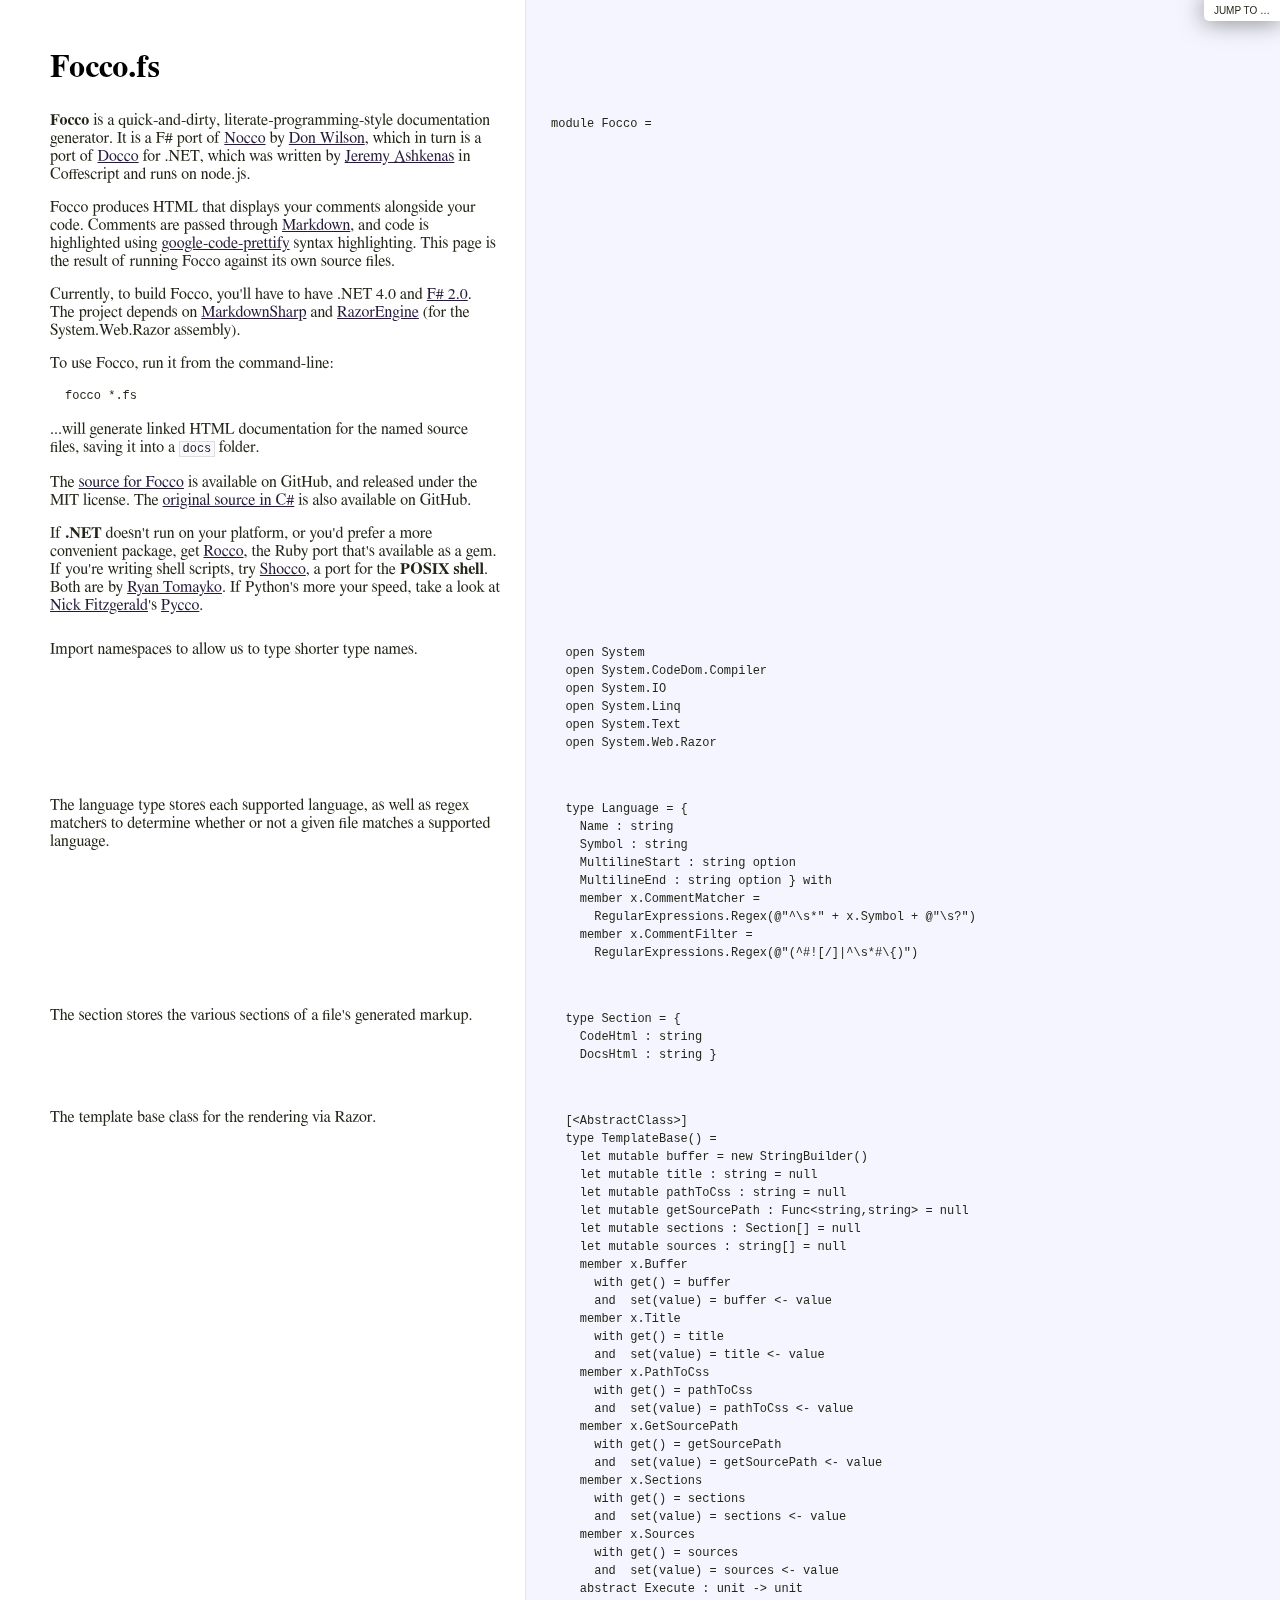
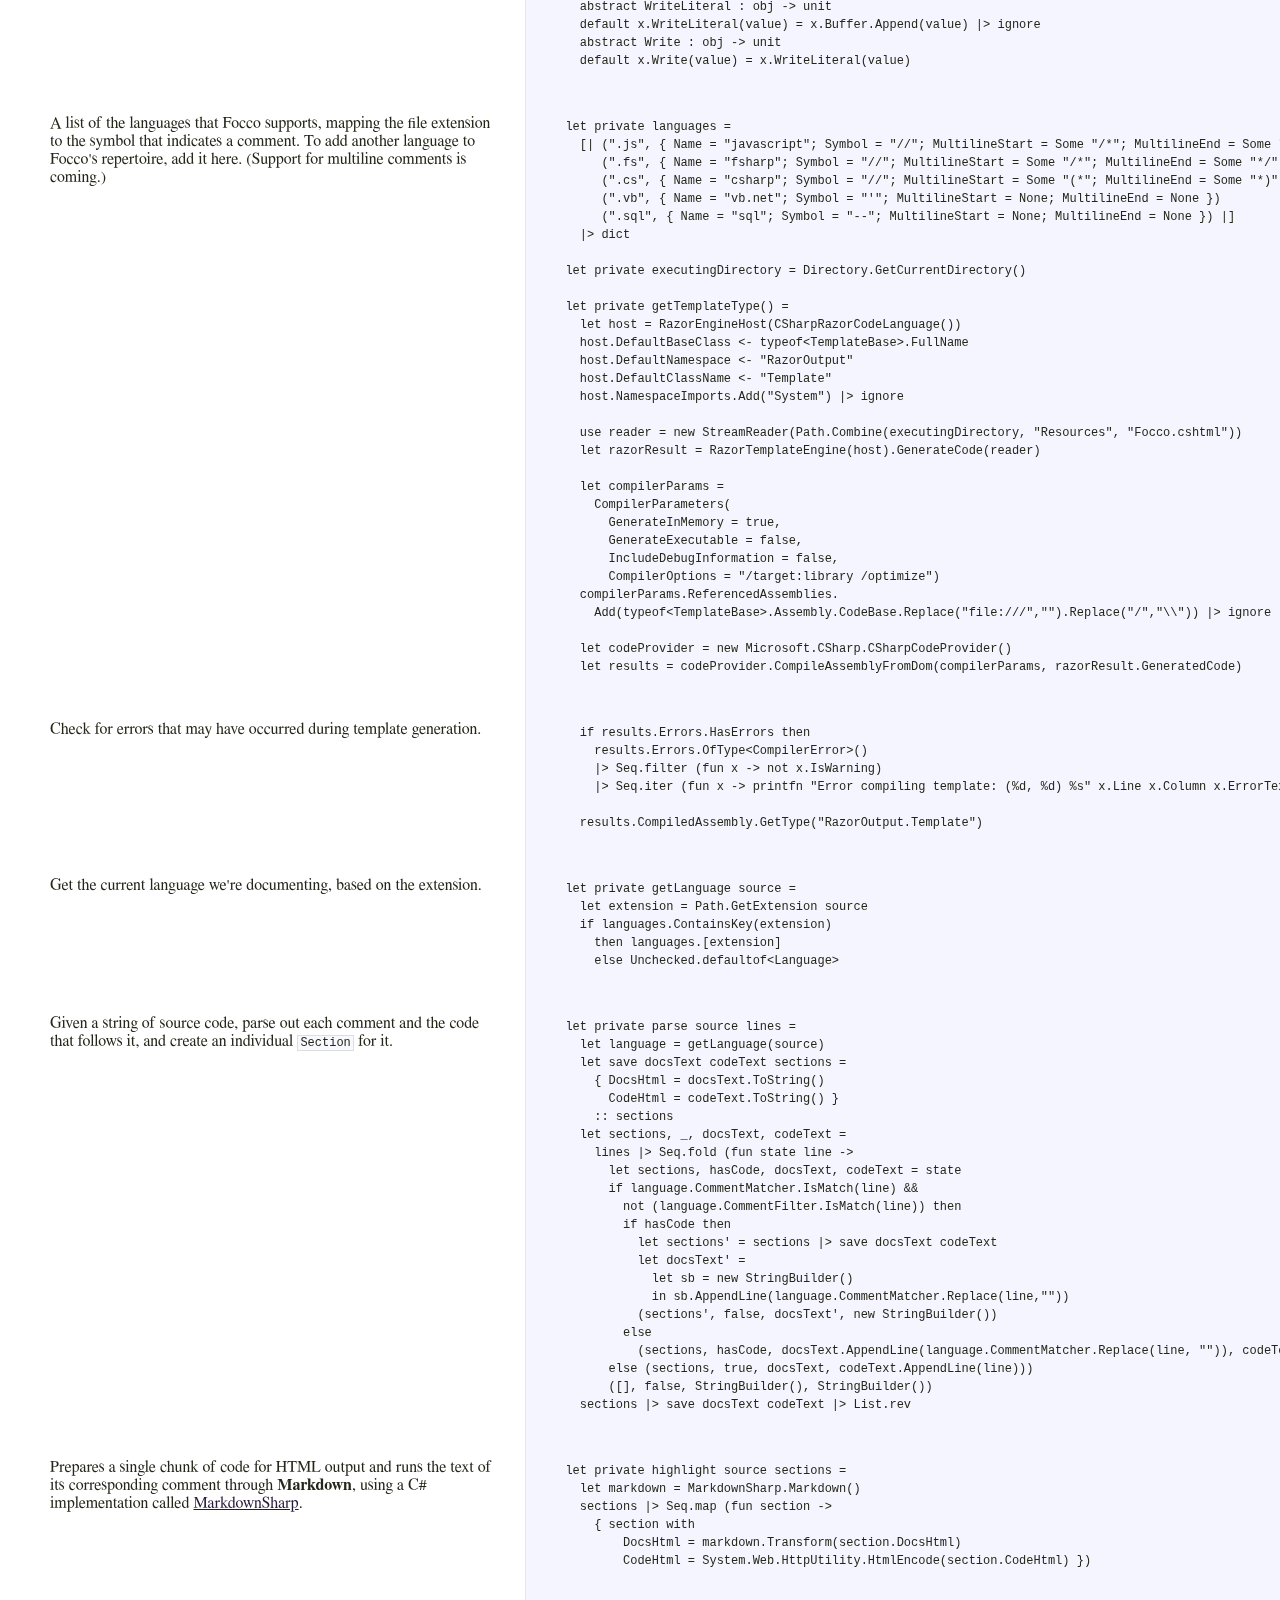
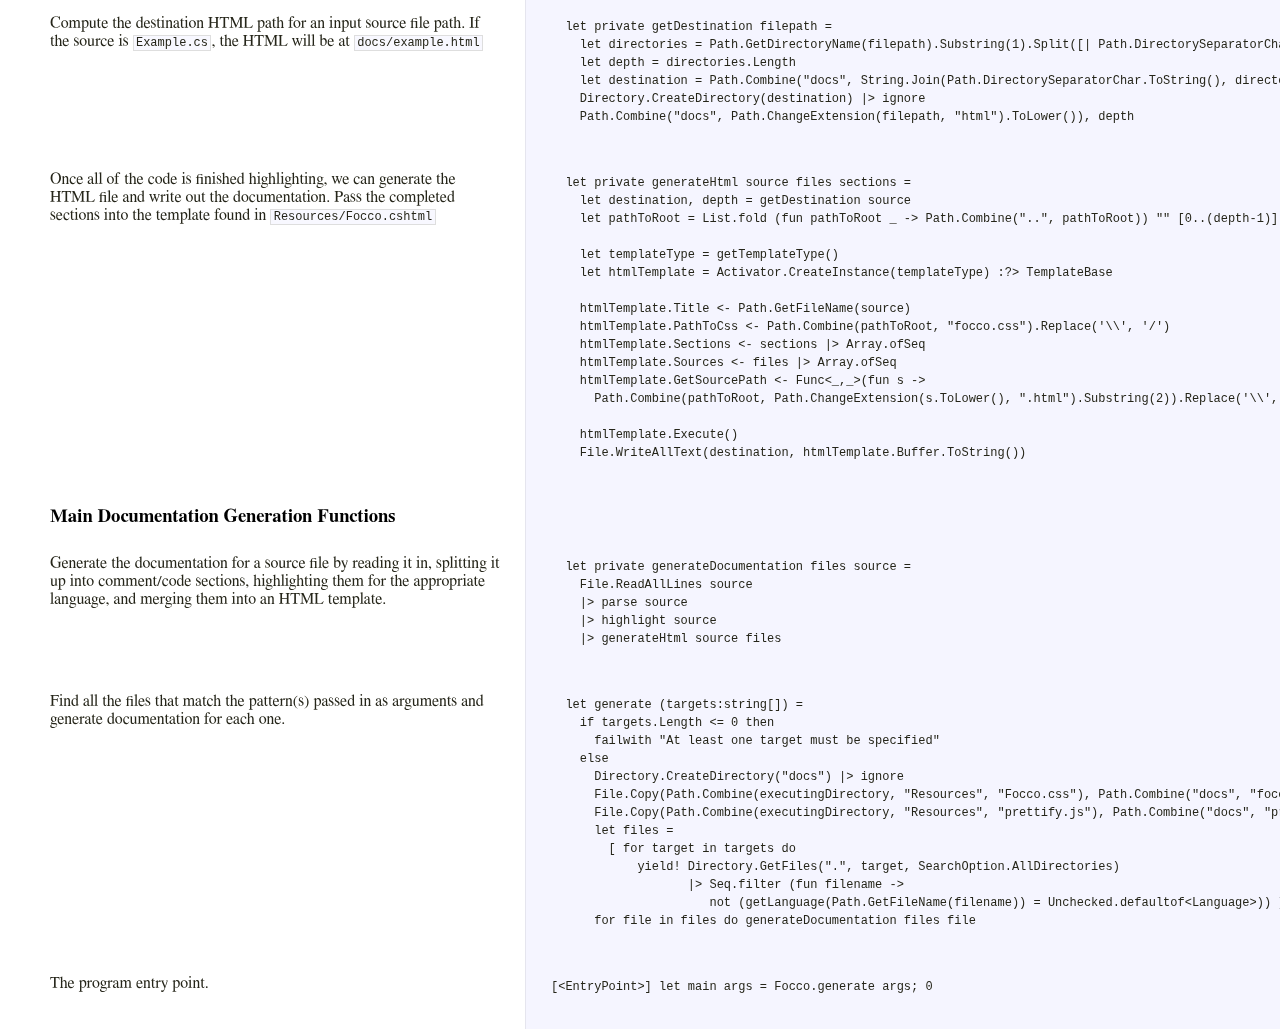
==== index.html @ d647922b "Update docs for focco" ====
<!DOCTYPE html />

<html>
<head>
	<title>Focco.fs</title>
	<meta http-equiv="content-type" content="text/html; charset=UTF-8" />
	<link href="focco.css" rel="stylesheet" media="all" type="text/css" />
	<script src="prettify.js" type="text/javascript"></script>
</head>
<body onload="prettyPrint()">
	<div id="container">
		<div id="background"></div>
			<div id="jump_to">
				Jump To &hellip;
				<div id="jump_wrapper">
					<div id="jump_page">
							<a class="source" href="assemblyinfo.html">
								AssemblyInfo.fs
							</a>
							<a class="source" href="index.html">
								Focco.fs
							</a>
					</div>
				</div>
			</div>
		<table cellpadding="0" cellspacing="0">
			<thead>
				<tr>
					<th class="docs">
						<h1>Focco.fs</h1>
					</th>
					<th class="code"></th>
				</tr>
			</thead>
			<tbody>
					<tr id="section_1">
						<td class="docs">
							<div class="pilwrap">
								<a class="pilcrow" href="#section_1">&#182;</a>
							</div>
							<p><strong>Focco</strong> is a quick-and-dirty, literate-programming-style documentation
generator. It is a F# port of <a href="http://dontangg.github.com/nocco/">Nocco</a>
by <a href="https://github.com/dontangg/">Don Wilson</a>,
which in turn is a port of <a href="http://jashkenas.github.com/docco/">Docco</a> for .NET,
which was written by <a href="https://github.com/jashkenas">Jeremy Ashkenas</a> in
Coffescript and runs on node.js.</p>

<p>Focco produces HTML that displays your comments alongside your code.
Comments are passed through
<a href="http://daringfireball.net/projects/markdown/syntax">Markdown</a>, and code is
highlighted using <a href="http://code.google.com/p/google-code-prettify/">google-code-prettify</a>
syntax highlighting. This page is the result of running Focco against its
own source files.</p>

<p>Currently, to build Focco, you'll have to have .NET 4.0 and <a href="http://github.com/fsharp/fsharp">F# 2.0</a>.
The project depends on
<a href="http://code.google.com/p/markdownsharp/">MarkdownSharp</a> and
<a href="http://razorengine.codeplex.com/">RazorEngine</a> (for the System.Web.Razor assembly).</p>

<p>To use Focco, run it from the command-line:</p>

<pre><code>focco *.fs
</code></pre>

<p>...will generate linked HTML documentation for the named source files, saving
it into a <code>docs</code> folder.</p>

<p>The <a href="http://github.com/panesofglass/focco">source for Focco</a> is available on GitHub, and released under the MIT license.
The <a href="http://github.com/dontangg/nocco">original source in C#</a> is also available on GitHub.</p>

<p>If <strong>.NET</strong> doesn't run on your platform, or you'd prefer a more convenient
package, get <a href="http://rtomayko.github.com/rocco/">Rocco</a>, the Ruby port that's
available as a gem. If you're writing shell scripts, try
<a href="http://rtomayko.github.com/shocco/">Shocco</a>, a port for the <strong>POSIX shell</strong>.
Both are by <a href="http://github.com/rtomayko">Ryan Tomayko</a>. If Python's more
your speed, take a look at <a href="http://github.com/fitzgen">Nick Fitzgerald</a>'s
<a href="http://fitzgen.github.com/pycco/">Pycco</a>.</p>

						</td>
						<td class="code">
							<pre><code class='prettyprint'>module Focco =

</code></pre>
						</td>
					</tr>
					<tr id="section_2">
						<td class="docs">
							<div class="pilwrap">
								<a class="pilcrow" href="#section_2">&#182;</a>
							</div>
							<p>Import namespaces to allow us to type shorter type names.</p>

						</td>
						<td class="code">
							<pre><code class='prettyprint'>  open System
  open System.CodeDom.Compiler
  open System.IO
  open System.Linq
  open System.Text
  open System.Web.Razor
  
</code></pre>
						</td>
					</tr>
					<tr id="section_3">
						<td class="docs">
							<div class="pilwrap">
								<a class="pilcrow" href="#section_3">&#182;</a>
							</div>
							<p>The language type stores each supported language,
as well as regex matchers to determine whether or not
a given file matches a supported language.</p>

						</td>
						<td class="code">
							<pre><code class='prettyprint'>  type Language = {
    Name : string
    Symbol : string
    MultilineStart : string option
    MultilineEnd : string option } with
    member x.CommentMatcher =
      RegularExpressions.Regex(@&quot;^\s*&quot; + x.Symbol + @&quot;\s?&quot;)
    member x.CommentFilter =
      RegularExpressions.Regex(@&quot;(^#![/]|^\s*#\{)&quot;)
  
</code></pre>
						</td>
					</tr>
					<tr id="section_4">
						<td class="docs">
							<div class="pilwrap">
								<a class="pilcrow" href="#section_4">&#182;</a>
							</div>
							<p>The section stores the various sections of a file's generated markup.</p>

						</td>
						<td class="code">
							<pre><code class='prettyprint'>  type Section = {
    CodeHtml : string
    DocsHtml : string }
  
</code></pre>
						</td>
					</tr>
					<tr id="section_5">
						<td class="docs">
							<div class="pilwrap">
								<a class="pilcrow" href="#section_5">&#182;</a>
							</div>
							<p>The template base class for the rendering via Razor.</p>

						</td>
						<td class="code">
							<pre><code class='prettyprint'>  [&lt;AbstractClass&gt;]
  type TemplateBase() =
    let mutable buffer = new StringBuilder()
    let mutable title : string = null
    let mutable pathToCss : string = null
    let mutable getSourcePath : Func&lt;string,string&gt; = null
    let mutable sections : Section[] = null
    let mutable sources : string[] = null
    member x.Buffer
      with get() = buffer
      and  set(value) = buffer &lt;- value
    member x.Title
      with get() = title
      and  set(value) = title &lt;- value
    member x.PathToCss
      with get() = pathToCss
      and  set(value) = pathToCss &lt;- value
    member x.GetSourcePath
      with get() = getSourcePath
      and  set(value) = getSourcePath &lt;- value
    member x.Sections
      with get() = sections
      and  set(value) = sections &lt;- value
    member x.Sources
      with get() = sources
      and  set(value) = sources &lt;- value
    abstract Execute : unit -&gt; unit
    abstract WriteLiteral : obj -&gt; unit
    default x.WriteLiteral(value) = x.Buffer.Append(value) |&gt; ignore
    abstract Write : obj -&gt; unit
    default x.Write(value) = x.WriteLiteral(value)
  
</code></pre>
						</td>
					</tr>
					<tr id="section_6">
						<td class="docs">
							<div class="pilwrap">
								<a class="pilcrow" href="#section_6">&#182;</a>
							</div>
							<p>A list of the languages that Focco supports, mapping the file extension to
the symbol that indicates a comment. To add another language to Focco's
repertoire, add it here. (Support for multiline comments is coming.)</p>

						</td>
						<td class="code">
							<pre><code class='prettyprint'>  let private languages =
    [| (&quot;.js&quot;, { Name = &quot;javascript&quot;; Symbol = &quot;//&quot;; MultilineStart = Some &quot;/*&quot;; MultilineEnd = Some &quot;*/&quot; })
       (&quot;.fs&quot;, { Name = &quot;fsharp&quot;; Symbol = &quot;//&quot;; MultilineStart = Some &quot;/*&quot;; MultilineEnd = Some &quot;*/&quot; })
       (&quot;.cs&quot;, { Name = &quot;csharp&quot;; Symbol = &quot;//&quot;; MultilineStart = Some &quot;(*&quot;; MultilineEnd = Some &quot;*)&quot; })
       (&quot;.vb&quot;, { Name = &quot;vb.net&quot;; Symbol = &quot;&#39;&quot;; MultilineStart = None; MultilineEnd = None })
       (&quot;.sql&quot;, { Name = &quot;sql&quot;; Symbol = &quot;--&quot;; MultilineStart = None; MultilineEnd = None }) |]
    |&gt; dict
  
  let private executingDirectory = Directory.GetCurrentDirectory()
  
  let private getTemplateType() =
    let host = RazorEngineHost(CSharpRazorCodeLanguage())
    host.DefaultBaseClass &lt;- typeof&lt;TemplateBase&gt;.FullName
    host.DefaultNamespace &lt;- &quot;RazorOutput&quot;
    host.DefaultClassName &lt;- &quot;Template&quot;
    host.NamespaceImports.Add(&quot;System&quot;) |&gt; ignore
  
    use reader = new StreamReader(Path.Combine(executingDirectory, &quot;Resources&quot;, &quot;Focco.cshtml&quot;))
    let razorResult = RazorTemplateEngine(host).GenerateCode(reader)
  
    let compilerParams =
      CompilerParameters(
        GenerateInMemory = true,
        GenerateExecutable = false,
        IncludeDebugInformation = false,
        CompilerOptions = &quot;/target:library /optimize&quot;)
    compilerParams.ReferencedAssemblies.
      Add(typeof&lt;TemplateBase&gt;.Assembly.CodeBase.Replace(&quot;file:///&quot;,&quot;&quot;).Replace(&quot;/&quot;,&quot;\\&quot;)) |&gt; ignore
  
    let codeProvider = new Microsoft.CSharp.CSharpCodeProvider()
    let results = codeProvider.CompileAssemblyFromDom(compilerParams, razorResult.GeneratedCode)
  
</code></pre>
						</td>
					</tr>
					<tr id="section_7">
						<td class="docs">
							<div class="pilwrap">
								<a class="pilcrow" href="#section_7">&#182;</a>
							</div>
							<p>Check for errors that may have occurred during template generation.</p>

						</td>
						<td class="code">
							<pre><code class='prettyprint'>    if results.Errors.HasErrors then
      results.Errors.OfType&lt;CompilerError&gt;()
      |&gt; Seq.filter (fun x -&gt; not x.IsWarning)
      |&gt; Seq.iter (fun x -&gt; printfn &quot;Error compiling template: (%d, %d) %s&quot; x.Line x.Column x.ErrorText)
  
    results.CompiledAssembly.GetType(&quot;RazorOutput.Template&quot;)
  
</code></pre>
						</td>
					</tr>
					<tr id="section_8">
						<td class="docs">
							<div class="pilwrap">
								<a class="pilcrow" href="#section_8">&#182;</a>
							</div>
							<p>Get the current language we're documenting, based on the extension.</p>

						</td>
						<td class="code">
							<pre><code class='prettyprint'>  let private getLanguage source =
    let extension = Path.GetExtension source
    if languages.ContainsKey(extension)
      then languages.[extension]
      else Unchecked.defaultof&lt;Language&gt;
  
</code></pre>
						</td>
					</tr>
					<tr id="section_9">
						<td class="docs">
							<div class="pilwrap">
								<a class="pilcrow" href="#section_9">&#182;</a>
							</div>
							<p>Given a string of source code, parse out each comment and the code that
follows it, and create an individual <code>Section</code> for it.</p>

						</td>
						<td class="code">
							<pre><code class='prettyprint'>  let private parse source lines =
    let language = getLanguage(source)
    let save docsText codeText sections =
      { DocsHtml = docsText.ToString()
        CodeHtml = codeText.ToString() }
      :: sections
    let sections, _, docsText, codeText =
      lines |&gt; Seq.fold (fun state line -&gt;
        let sections, hasCode, docsText, codeText = state
        if language.CommentMatcher.IsMatch(line) &amp;&amp;
          not (language.CommentFilter.IsMatch(line)) then
          if hasCode then
            let sections&#39; = sections |&gt; save docsText codeText
            let docsText&#39; =
              let sb = new StringBuilder()
              in sb.AppendLine(language.CommentMatcher.Replace(line,&quot;&quot;))
            (sections&#39;, false, docsText&#39;, new StringBuilder())
          else
            (sections, hasCode, docsText.AppendLine(language.CommentMatcher.Replace(line, &quot;&quot;)), codeText)
        else (sections, true, docsText, codeText.AppendLine(line)))
        ([], false, StringBuilder(), StringBuilder())
    sections |&gt; save docsText codeText |&gt; List.rev
  
</code></pre>
						</td>
					</tr>
					<tr id="section_10">
						<td class="docs">
							<div class="pilwrap">
								<a class="pilcrow" href="#section_10">&#182;</a>
							</div>
							<p>Prepares a single chunk of code for HTML output and runs the text of its
corresponding comment through <strong>Markdown</strong>, using a C# implementation
called <a href="http://code.google.com/p/markdownsharp/">MarkdownSharp</a>.</p>

						</td>
						<td class="code">
							<pre><code class='prettyprint'>  let private highlight source sections =
    let markdown = MarkdownSharp.Markdown()
    sections |&gt; Seq.map (fun section -&gt;
      { section with
          DocsHtml = markdown.Transform(section.DocsHtml)
          CodeHtml = System.Web.HttpUtility.HtmlEncode(section.CodeHtml) })
  
</code></pre>
						</td>
					</tr>
					<tr id="section_11">
						<td class="docs">
							<div class="pilwrap">
								<a class="pilcrow" href="#section_11">&#182;</a>
							</div>
							<p>Compute the destination HTML path for an input source file path. If the source
is <code>Example.cs</code>, the HTML will be at <code>docs/example.html</code></p>

						</td>
						<td class="code">
							<pre><code class='prettyprint'>  let private getDestination filepath =
    let directories = Path.GetDirectoryName(filepath).Substring(1).Split([| Path.DirectorySeparatorChar |], StringSplitOptions.RemoveEmptyEntries)
    let depth = directories.Length
    let destination = Path.Combine(&quot;docs&quot;, String.Join(Path.DirectorySeparatorChar.ToString(), directories)).ToLower()
    Directory.CreateDirectory(destination) |&gt; ignore
    Path.Combine(&quot;docs&quot;, Path.ChangeExtension(filepath, &quot;html&quot;).ToLower()), depth
  
</code></pre>
						</td>
					</tr>
					<tr id="section_12">
						<td class="docs">
							<div class="pilwrap">
								<a class="pilcrow" href="#section_12">&#182;</a>
							</div>
							<p>Once all of the code is finished highlighting, we can generate the HTML file
and write out the documentation. Pass the completed sections into the template
found in <code>Resources/Focco.cshtml</code></p>

						</td>
						<td class="code">
							<pre><code class='prettyprint'>  let private generateHtml source files sections =
    let destination, depth = getDestination source
    let pathToRoot = List.fold (fun pathToRoot _ -&gt; Path.Combine(&quot;..&quot;, pathToRoot)) &quot;&quot; [0..(depth-1)]
  
    let templateType = getTemplateType()
    let htmlTemplate = Activator.CreateInstance(templateType) :?&gt; TemplateBase

    htmlTemplate.Title &lt;- Path.GetFileName(source)
    htmlTemplate.PathToCss &lt;- Path.Combine(pathToRoot, &quot;focco.css&quot;).Replace(&#39;\\&#39;, &#39;/&#39;)
    htmlTemplate.Sections &lt;- sections |&gt; Array.ofSeq
    htmlTemplate.Sources &lt;- files |&gt; Array.ofSeq
    htmlTemplate.GetSourcePath &lt;- Func&lt;_,_&gt;(fun s -&gt;
      Path.Combine(pathToRoot, Path.ChangeExtension(s.ToLower(), &quot;.html&quot;).Substring(2)).Replace(&#39;\\&#39;, &#39;/&#39;))
  
    htmlTemplate.Execute()
    File.WriteAllText(destination, htmlTemplate.Buffer.ToString())
  
</code></pre>
						</td>
					</tr>
					<tr id="section_13">
						<td class="docs">
							<div class="pilwrap">
								<a class="pilcrow" href="#section_13">&#182;</a>
							</div>
							<h3>Main Documentation Generation Functions</h3>

						</td>
						<td class="code">
							<pre><code class='prettyprint'>  
</code></pre>
						</td>
					</tr>
					<tr id="section_14">
						<td class="docs">
							<div class="pilwrap">
								<a class="pilcrow" href="#section_14">&#182;</a>
							</div>
							<p>Generate the documentation for a source file by reading it in, splitting it
up into comment/code sections, highlighting them for the appropriate language,
and merging them into an HTML template.</p>

						</td>
						<td class="code">
							<pre><code class='prettyprint'>  let private generateDocumentation files source =
    File.ReadAllLines source
    |&gt; parse source
    |&gt; highlight source
    |&gt; generateHtml source files
  
</code></pre>
						</td>
					</tr>
					<tr id="section_15">
						<td class="docs">
							<div class="pilwrap">
								<a class="pilcrow" href="#section_15">&#182;</a>
							</div>
							<p>Find all the files that match the pattern(s) passed in as arguments and
generate documentation for each one.</p>

						</td>
						<td class="code">
							<pre><code class='prettyprint'>  let generate (targets:string[]) =
    if targets.Length &lt;= 0 then
      failwith &quot;At least one target must be specified&quot;
    else
      Directory.CreateDirectory(&quot;docs&quot;) |&gt; ignore
      File.Copy(Path.Combine(executingDirectory, &quot;Resources&quot;, &quot;Focco.css&quot;), Path.Combine(&quot;docs&quot;, &quot;focco.css&quot;), true)
      File.Copy(Path.Combine(executingDirectory, &quot;Resources&quot;, &quot;prettify.js&quot;), Path.Combine(&quot;docs&quot;, &quot;prettify.js&quot;), true)
      let files =
        [ for target in targets do
            yield! Directory.GetFiles(&quot;.&quot;, target, SearchOption.AllDirectories)
                   |&gt; Seq.filter (fun filename -&gt;
                      not (getLanguage(Path.GetFileName(filename)) = Unchecked.defaultof&lt;Language&gt;)) ]
      for file in files do generateDocumentation files file

</code></pre>
						</td>
					</tr>
					<tr id="section_16">
						<td class="docs">
							<div class="pilwrap">
								<a class="pilcrow" href="#section_16">&#182;</a>
							</div>
							<p>The program entry point.</p>

						</td>
						<td class="code">
							<pre><code class='prettyprint'>[&lt;EntryPoint&gt;] let main args = Focco.generate args; 0

</code></pre>
						</td>
					</tr>
			</tbody>
		</table>
	</div>
</body>
</html>
---- focco.css ----
﻿/*--------------------- Layout and Typography ----------------------------*/
body {
  font-family: 'Palatino Linotype', 'Book Antiqua', Palatino, FreeSerif, serif;
  font-size: 15px;
  line-height: 22px;
  color: #252519;
  margin: 0; padding: 0;
}
a {
  color: #261a3b;
}
  a:visited {
    color: #261a3b;
  }
p {
  margin: 0 0 15px 0;
}
h4, h5, h6 {
  color: #333;
  margin: 6px 0 6px 0;
  font-size: 13px;
}
  h2, h3 {
    margin-bottom: 0;
    color: #000;
  }
    h1 {
      margin-top: 40px;
      margin-bottom: 15px;
      color: #000;
    }
#container {
  position: relative;
}
#background {
  position: fixed;
  top: 0; left: 525px; right: 0; bottom: 0;
  background: #f5f5ff;
  border-left: 1px solid #e5e5ee;
  z-index: -1;
}
#jump_to, #jump_page {
  background: white;
  -webkit-box-shadow: 0 0 25px #777; -moz-box-shadow: 0 0 25px #777;
  -webkit-border-bottom-left-radius: 5px; -moz-border-radius-bottomleft: 5px;
  font: 10px Arial;
  text-transform: uppercase;
  cursor: pointer;
  text-align: right;
}
#jump_to, #jump_wrapper {
  position: fixed;
  right: 0; top: 0;
  padding: 5px 10px;
}
  #jump_wrapper {
    padding: 0;
    display: none;
  }
    #jump_to:hover #jump_wrapper {
      display: block;
    }
    #jump_page {
      padding: 5px 0 3px;
      margin: 0 0 25px 25px;
    }
      #jump_page .source {
        display: block;
        padding: 5px 10px;
        text-decoration: none;
        border-top: 1px solid #eee;
      }
        #jump_page .source:hover {
          background: #f5f5ff;
        }
        #jump_page .source:first-child {
        }
table td {
  border: 0;
  outline: 0;
}
  td.docs, th.docs {
    max-width: 450px;
    min-width: 450px;
    min-height: 5px;
    padding: 10px 25px 1px 50px;
    overflow-x: hidden;
    vertical-align: top;
    text-align: left;
  }
    .docs pre {
      margin: 15px 0 15px;
      padding-left: 15px;
    }
    .docs p tt, .docs p code {
      background: #f8f8ff;
      border: 1px solid #dedede;
      font-size: 12px;
      padding: 0 0.2em;
    }
    .pilwrap {
      position: relative;
    }
      .pilcrow {
        font: 12px Arial;
        text-decoration: none;
        color: #454545;
        position: absolute;
        top: 3px; left: -20px;
        padding: 1px 2px;
        opacity: 0;
        -webkit-transition: opacity 0.2s linear;
      }
        td.docs:hover .pilcrow {
          opacity: 1;
        }
  td.code, th.code {
    padding: 14px 15px 16px 25px;
    width: 100%;
    vertical-align: top;
    background: #f5f5ff;
    border-left: 1px solid #e5e5ee;
  }
    pre, tt, code {
      font-size: 12px; line-height: 18px;
      font-family: Menlo, Monaco, Consolas, "Lucida Console", monospace;
      margin: 0; padding: 0;
    }

/*---------------------- Prettify Syntax Highlighting -----------------------------*/
.str{color:#080}.kwd{color:#008}.com{color:#800}.typ{color:#606}.lit{color:#066}.pun{color:#660}.pln{color:#000}.tag{color:#008}.atn{color:#606}.atv{color:#080}.dec{color:#606}pre.prettyprint{padding:2px;border:1px solid #888}ol.linenums{margin-top:0;margin-bottom:0}li.L0,li.L1,li.L2,li.L3,li.L5,li.L6,li.L7,li.L8{list-style:none}li.L1,li.L3,li.L5,li.L7,li.L9{background:#eee}@media print{.str{color:#060}.kwd{color:#006;font-weight:bold}.com{color:#600;font-style:italic}.typ{color:#404;font-weight:bold}.lit{color:#044}.pun{color:#440}.pln{color:#000}.tag{color:#006;font-weight:bold}.atn{color:#404}.atv{color:#060}}
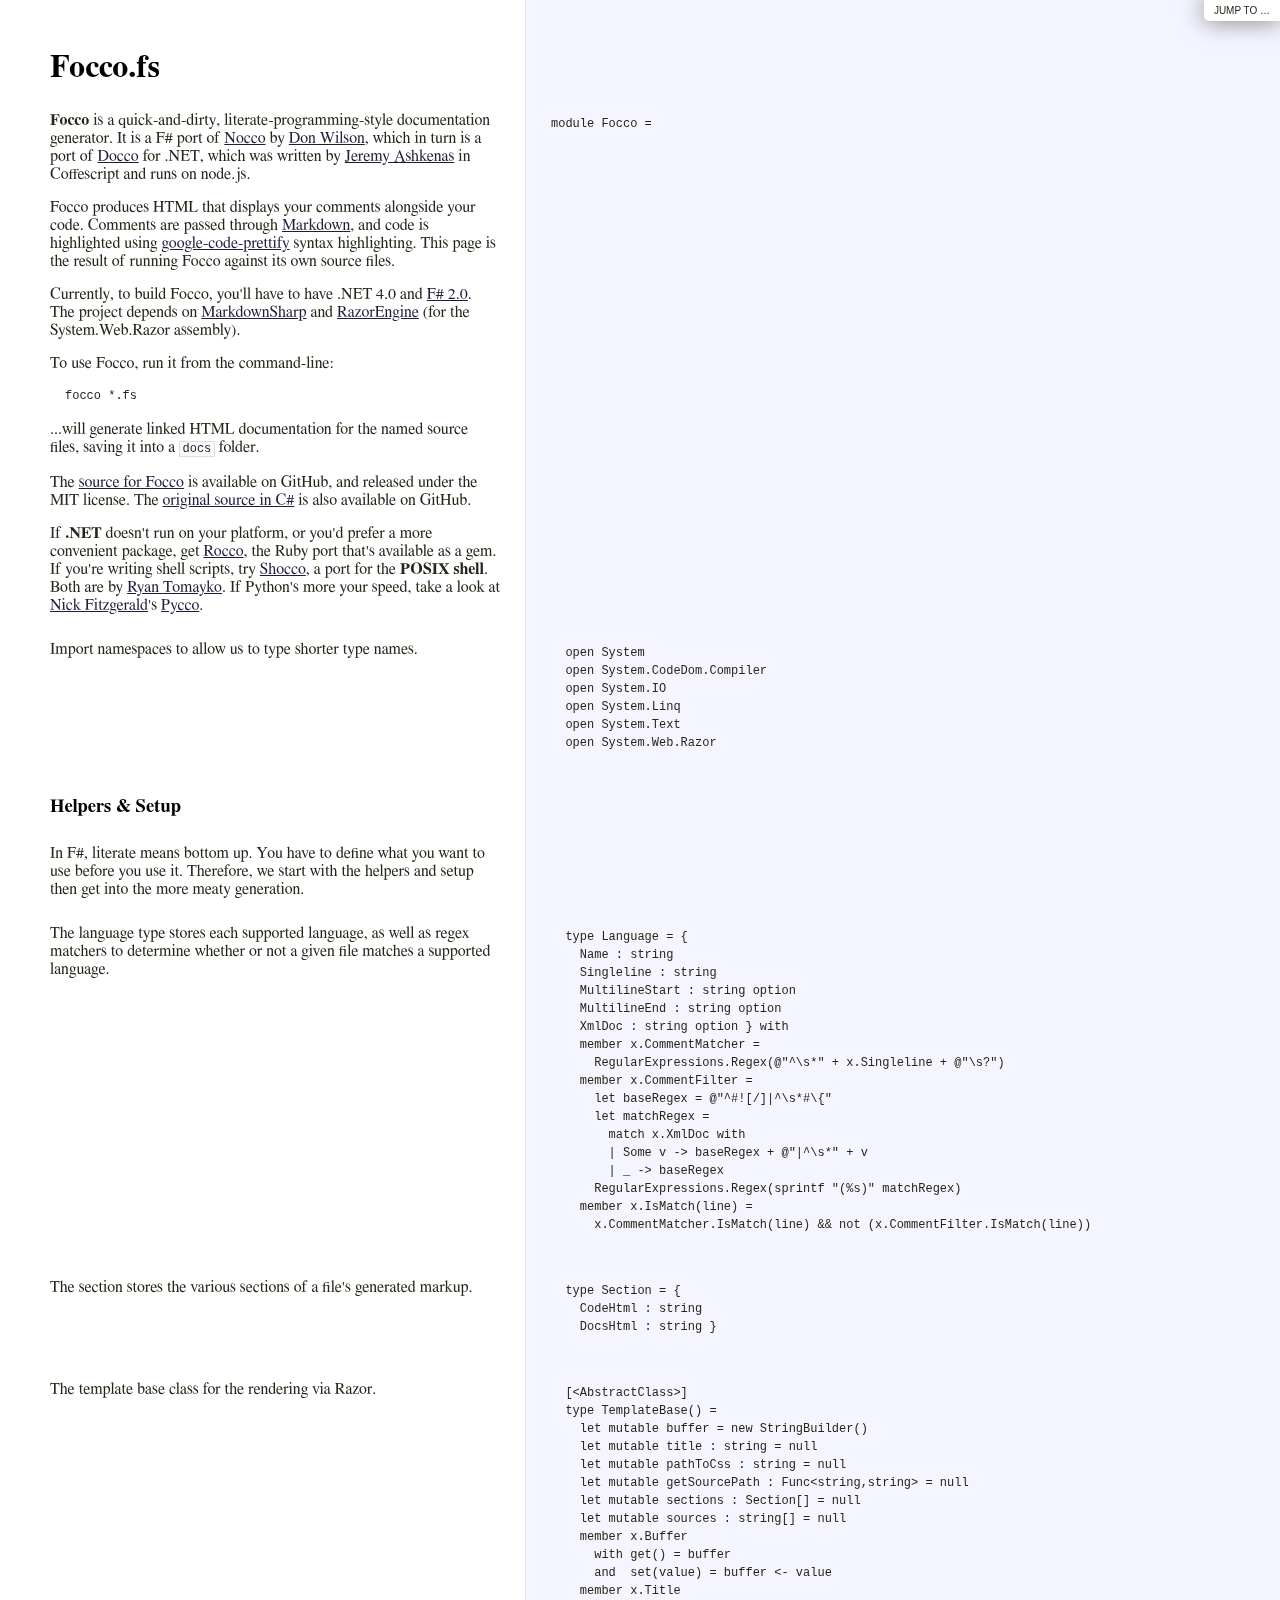
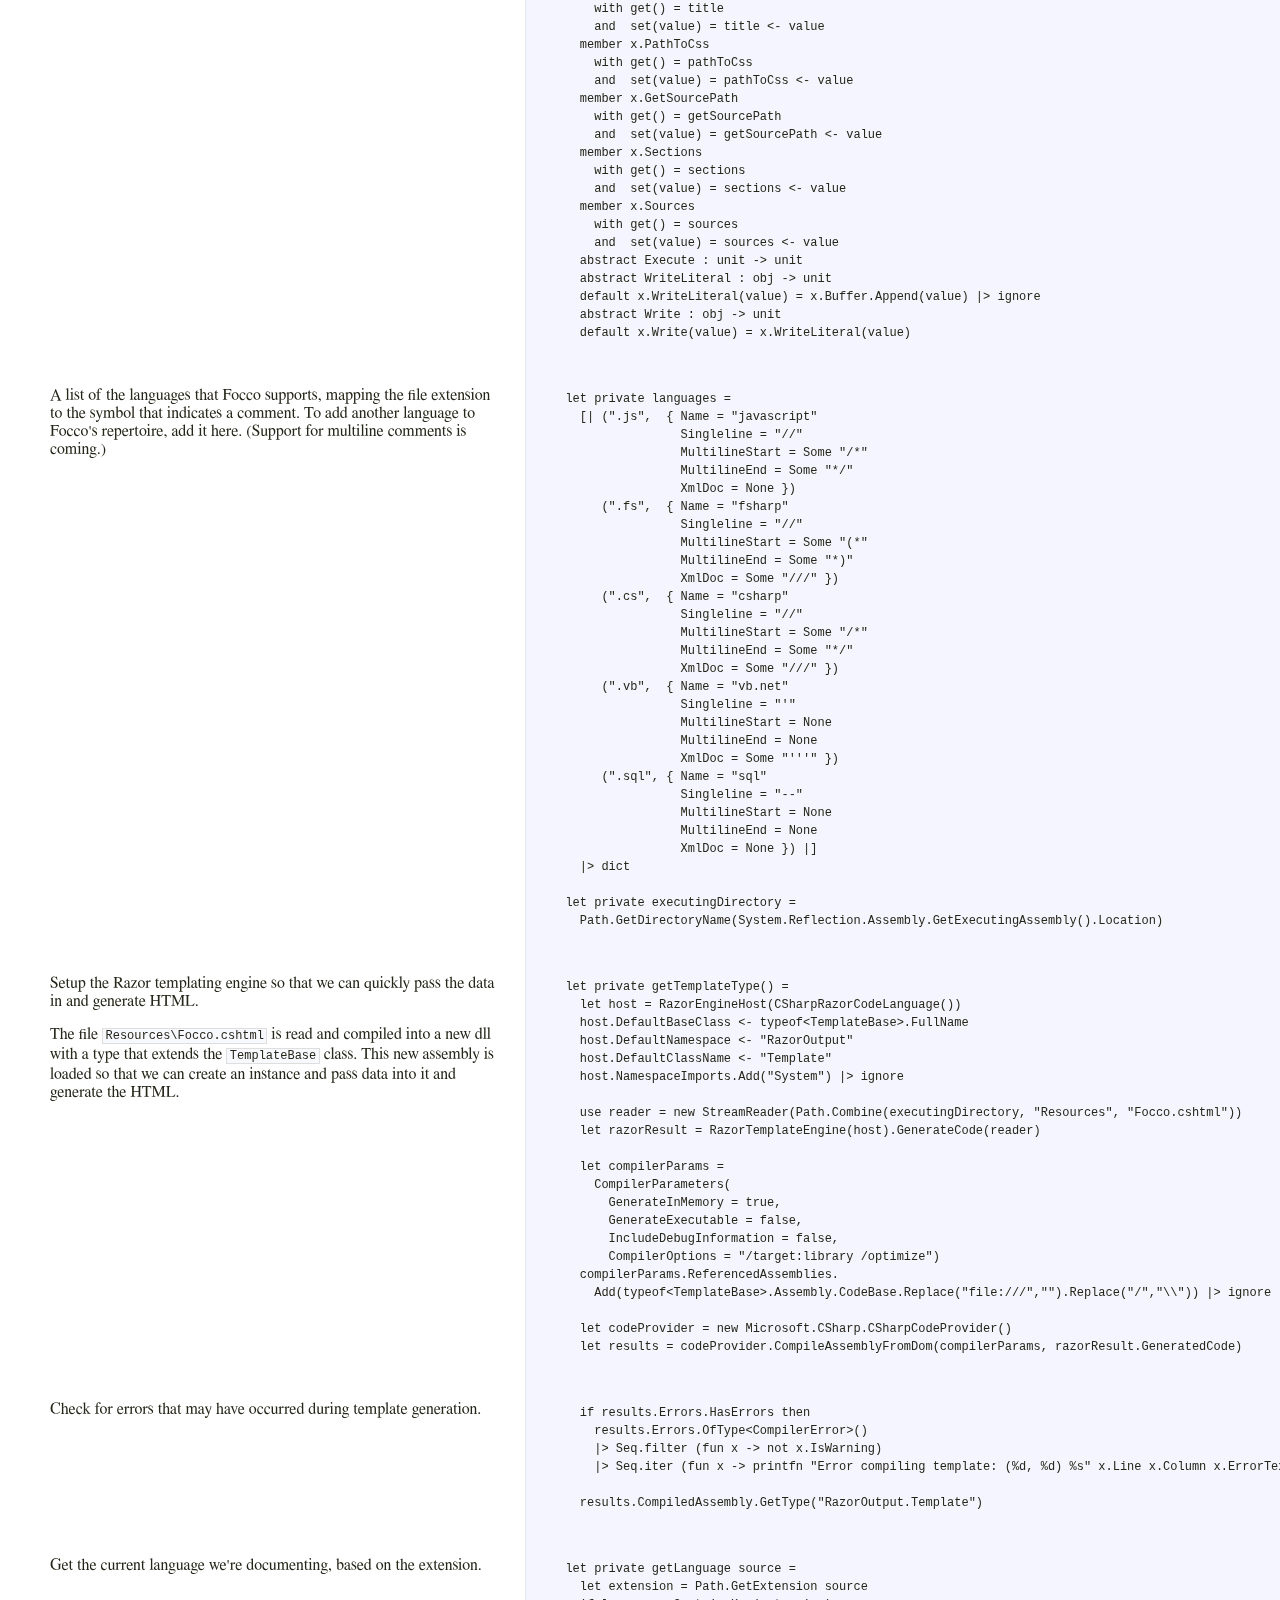
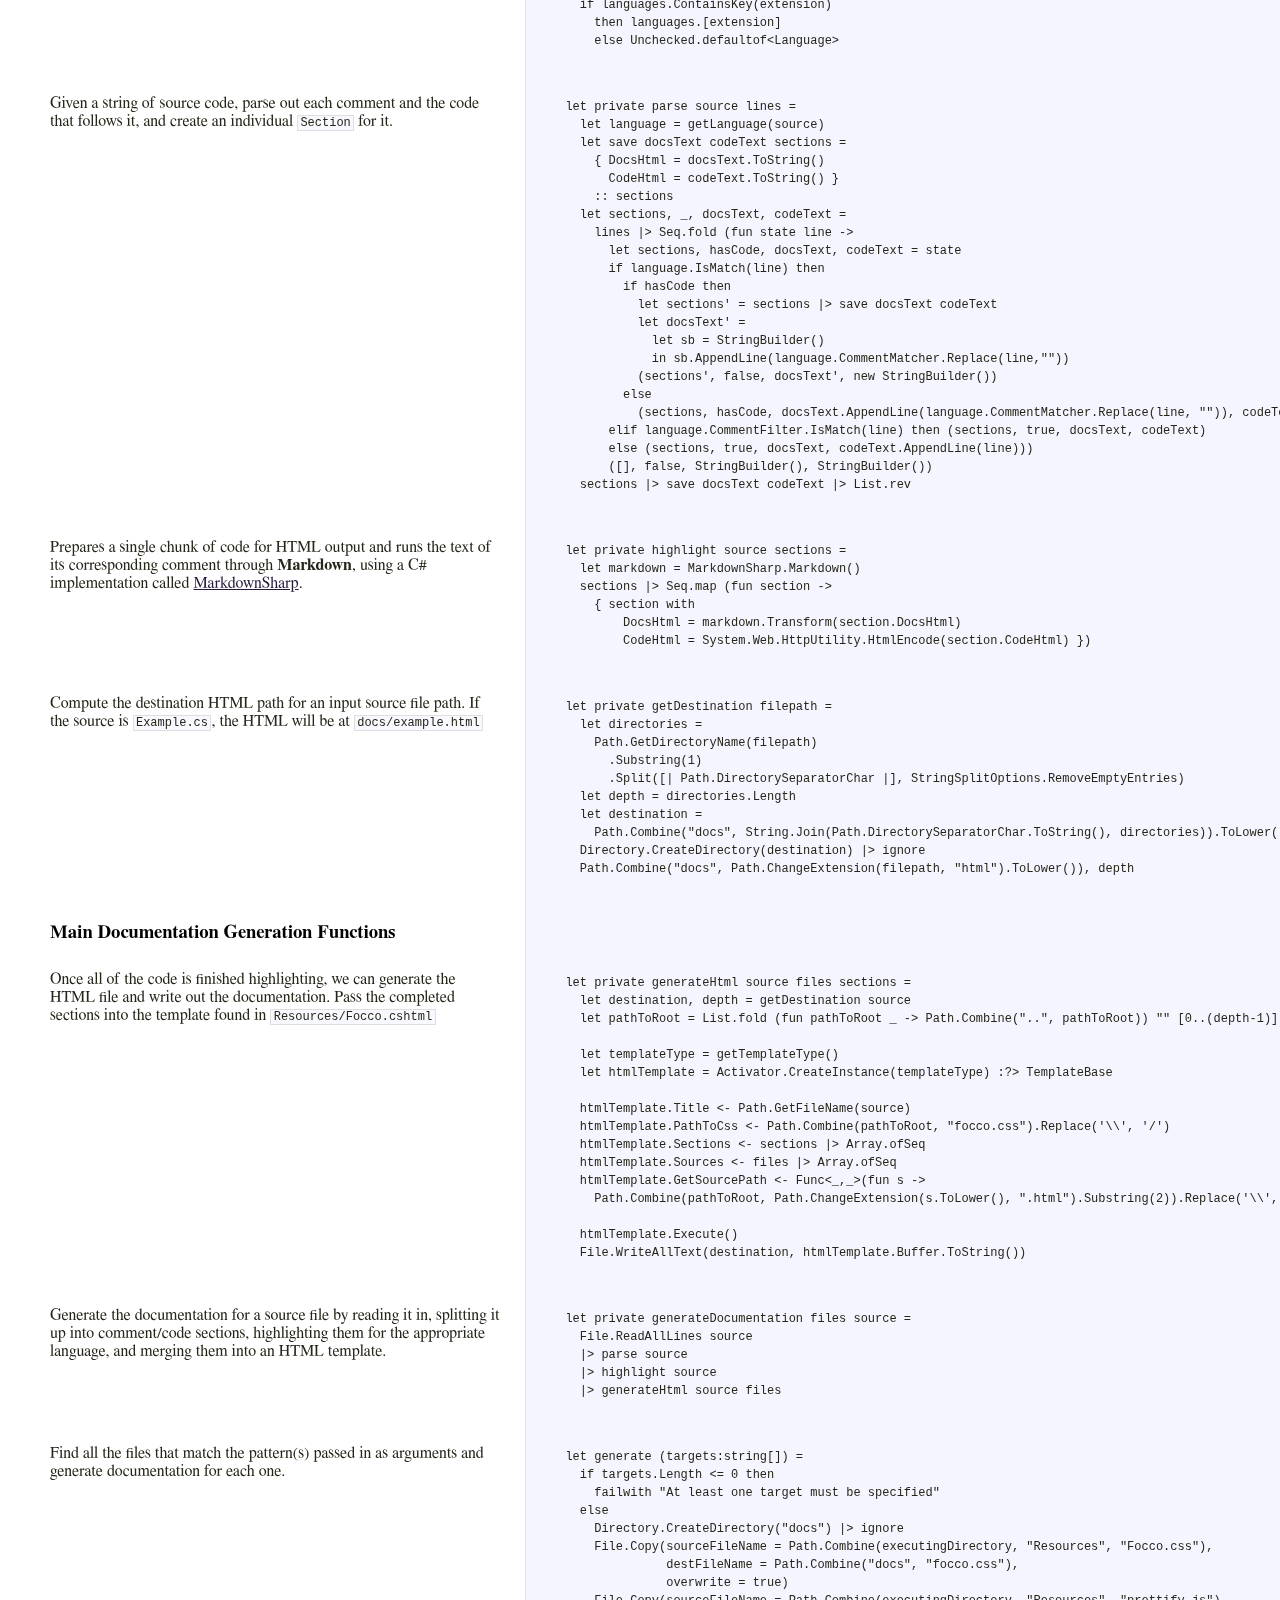
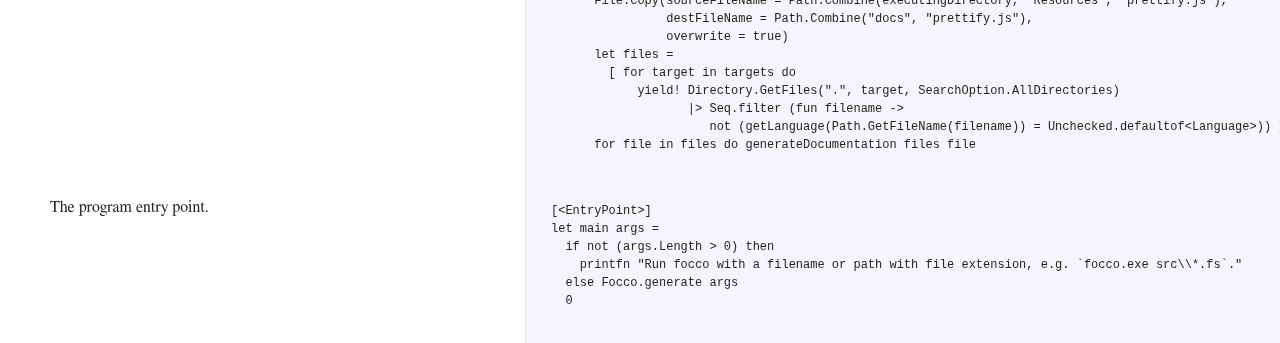
==== commit 34431747: "Update docs" ====
--- a/index.html
+++ b/index.html
@@ -1,5 +1,4 @@
 <!DOCTYPE html />
-
 <html>
 <head>
 	<title>Focco.fs</title>
@@ -78,8 +77,8 @@
 
 						</td>
 						<td class="code">
-							<pre><code class='prettyprint'>module Focco =
-
+							<pre><code class='prettyprint'>module Focco =
+
 </code></pre>
 						</td>
 					</tr>
@@ -92,13 +91,13 @@
 
 						</td>
 						<td class="code">
-							<pre><code class='prettyprint'>  open System
-  open System.CodeDom.Compiler
-  open System.IO
-  open System.Linq
-  open System.Text
-  open System.Web.Razor
-  
+							<pre><code class='prettyprint'>  open System
+  open System.CodeDom.Compiler
+  open System.IO
+  open System.Linq
+  open System.Text
+  open System.Web.Razor
+
 </code></pre>
 						</td>
 					</tr>
@@ -106,6 +105,34 @@
 						<td class="docs">
 							<div class="pilwrap">
 								<a class="pilcrow" href="#section_3">&#182;</a>
+							</div>
+							<h3>Helpers &amp; Setup</h3>
+
+						</td>
+						<td class="code">
+							<pre><code class='prettyprint'>
+</code></pre>
+						</td>
+					</tr>
+					<tr id="section_4">
+						<td class="docs">
+							<div class="pilwrap">
+								<a class="pilcrow" href="#section_4">&#182;</a>
+							</div>
+							<p>In F#, literate means bottom up. You have to define what you want to use
+before you use it. Therefore, we start with the helpers and setup
+then get into the more meaty generation.</p>
+
+						</td>
+						<td class="code">
+							<pre><code class='prettyprint'>
+</code></pre>
+						</td>
+					</tr>
+					<tr id="section_5">
+						<td class="docs">
+							<div class="pilwrap">
+								<a class="pilcrow" href="#section_5">&#182;</a>
 							</div>
 							<p>The language type stores each supported language,
 as well as regex matchers to determine whether or not
@@ -113,83 +140,91 @@
 
 						</td>
 						<td class="code">
-							<pre><code class='prettyprint'>  type Language = {
-    Name : string
-    Symbol : string
-    MultilineStart : string option
-    MultilineEnd : string option } with
-    member x.CommentMatcher =
-      RegularExpressions.Regex(@&quot;^\s*&quot; + x.Symbol + @&quot;\s?&quot;)
-    member x.CommentFilter =
-      RegularExpressions.Regex(@&quot;(^#![/]|^\s*#\{)&quot;)
-  
-</code></pre>
-						</td>
-					</tr>
-					<tr id="section_4">
-						<td class="docs">
-							<div class="pilwrap">
-								<a class="pilcrow" href="#section_4">&#182;</a>
+							<pre><code class='prettyprint'>  type Language = {
+    Name : string
+    Singleline : string
+    MultilineStart : string option
+    MultilineEnd : string option
+    XmlDoc : string option } with
+    member x.CommentMatcher =
+      RegularExpressions.Regex(@&quot;^\s*&quot; + x.Singleline + @&quot;\s?&quot;)
+    member x.CommentFilter =
+      let baseRegex = @&quot;^#![/]|^\s*#\{&quot;
+      let matchRegex =
+        match x.XmlDoc with
+        | Some v -&gt; baseRegex + @&quot;|^\s*&quot; + v
+        | _ -&gt; baseRegex
+      RegularExpressions.Regex(sprintf &quot;(%s)&quot; matchRegex)
+    member x.IsMatch(line) =
+      x.CommentMatcher.IsMatch(line) &amp;&amp; not (x.CommentFilter.IsMatch(line))
+  
+</code></pre>
+						</td>
+					</tr>
+					<tr id="section_6">
+						<td class="docs">
+							<div class="pilwrap">
+								<a class="pilcrow" href="#section_6">&#182;</a>
 							</div>
 							<p>The section stores the various sections of a file's generated markup.</p>
 
 						</td>
 						<td class="code">
-							<pre><code class='prettyprint'>  type Section = {
-    CodeHtml : string
-    DocsHtml : string }
-  
-</code></pre>
-						</td>
-					</tr>
-					<tr id="section_5">
-						<td class="docs">
-							<div class="pilwrap">
-								<a class="pilcrow" href="#section_5">&#182;</a>
+							<pre><code class='prettyprint'>  type Section = {
+    CodeHtml : string
+    DocsHtml : string }
+  
+</code></pre>
+						</td>
+					</tr>
+					<tr id="section_7">
+						<td class="docs">
+							<div class="pilwrap">
+								<a class="pilcrow" href="#section_7">&#182;</a>
 							</div>
 							<p>The template base class for the rendering via Razor.</p>
 
 						</td>
 						<td class="code">
-							<pre><code class='prettyprint'>  [&lt;AbstractClass&gt;]
-  type TemplateBase() =
-    let mutable buffer = new StringBuilder()
-    let mutable title : string = null
-    let mutable pathToCss : string = null
-    let mutable getSourcePath : Func&lt;string,string&gt; = null
-    let mutable sections : Section[] = null
-    let mutable sources : string[] = null
-    member x.Buffer
-      with get() = buffer
-      and  set(value) = buffer &lt;- value
-    member x.Title
-      with get() = title
-      and  set(value) = title &lt;- value
-    member x.PathToCss
-      with get() = pathToCss
-      and  set(value) = pathToCss &lt;- value
-    member x.GetSourcePath
-      with get() = getSourcePath
-      and  set(value) = getSourcePath &lt;- value
-    member x.Sections
-      with get() = sections
-      and  set(value) = sections &lt;- value
-    member x.Sources
-      with get() = sources
-      and  set(value) = sources &lt;- value
-    abstract Execute : unit -&gt; unit
-    abstract WriteLiteral : obj -&gt; unit
-    default x.WriteLiteral(value) = x.Buffer.Append(value) |&gt; ignore
-    abstract Write : obj -&gt; unit
-    default x.Write(value) = x.WriteLiteral(value)
-  
-</code></pre>
-						</td>
-					</tr>
-					<tr id="section_6">
-						<td class="docs">
-							<div class="pilwrap">
-								<a class="pilcrow" href="#section_6">&#182;</a>
+							<pre><code class='prettyprint'>  [&lt;AbstractClass&gt;]
+  type TemplateBase() =
+    let mutable buffer = new StringBuilder()
+    let mutable title : string = null
+    let mutable pathToCss : string = null
+    let mutable getSourcePath : Func&lt;string,string&gt; = null
+    let mutable sections : Section[] = null
+    let mutable sources : string[] = null
+    member x.Buffer
+      with get() = buffer
+      and  set(value) = buffer &lt;- value
+    member x.Title
+      with get() = title
+      and  set(value) = title &lt;- value
+    member x.PathToCss
+      with get() = pathToCss
+      and  set(value) = pathToCss &lt;- value
+    member x.GetSourcePath
+      with get() = getSourcePath
+      and  set(value) = getSourcePath &lt;- value
+    member x.Sections
+      with get() = sections
+      and  set(value) = sections &lt;- value
+    member x.Sources
+      with get() = sources
+      and  set(value) = sources &lt;- value
+    abstract Execute : unit -&gt; unit
+    abstract WriteLiteral : obj -&gt; unit
+    default x.WriteLiteral(value) = x.Buffer.Append(value) |&gt; ignore
+    abstract Write : obj -&gt; unit
+    default x.Write(value) = x.WriteLiteral(value)
+  
+</code></pre>
+						</td>
+					</tr>
+					<tr id="section_8">
+						<td class="docs">
+							<div class="pilwrap">
+								<a class="pilcrow" href="#section_8">&#182;</a>
 							</div>
 							<p>A list of the languages that Focco supports, mapping the file extension to
 the symbol that indicates a comment. To add another language to Focco's
@@ -197,118 +232,157 @@
 
 						</td>
 						<td class="code">
-							<pre><code class='prettyprint'>  let private languages =
-    [| (&quot;.js&quot;, { Name = &quot;javascript&quot;; Symbol = &quot;//&quot;; MultilineStart = Some &quot;/*&quot;; MultilineEnd = Some &quot;*/&quot; })
-       (&quot;.fs&quot;, { Name = &quot;fsharp&quot;; Symbol = &quot;//&quot;; MultilineStart = Some &quot;/*&quot;; MultilineEnd = Some &quot;*/&quot; })
-       (&quot;.cs&quot;, { Name = &quot;csharp&quot;; Symbol = &quot;//&quot;; MultilineStart = Some &quot;(*&quot;; MultilineEnd = Some &quot;*)&quot; })
-       (&quot;.vb&quot;, { Name = &quot;vb.net&quot;; Symbol = &quot;&#39;&quot;; MultilineStart = None; MultilineEnd = None })
-       (&quot;.sql&quot;, { Name = &quot;sql&quot;; Symbol = &quot;--&quot;; MultilineStart = None; MultilineEnd = None }) |]
-    |&gt; dict
-  
-  let private executingDirectory = Directory.GetCurrentDirectory()
-  
-  let private getTemplateType() =
-    let host = RazorEngineHost(CSharpRazorCodeLanguage())
-    host.DefaultBaseClass &lt;- typeof&lt;TemplateBase&gt;.FullName
-    host.DefaultNamespace &lt;- &quot;RazorOutput&quot;
-    host.DefaultClassName &lt;- &quot;Template&quot;
-    host.NamespaceImports.Add(&quot;System&quot;) |&gt; ignore
-  
-    use reader = new StreamReader(Path.Combine(executingDirectory, &quot;Resources&quot;, &quot;Focco.cshtml&quot;))
-    let razorResult = RazorTemplateEngine(host).GenerateCode(reader)
-  
-    let compilerParams =
-      CompilerParameters(
-        GenerateInMemory = true,
-        GenerateExecutable = false,
-        IncludeDebugInformation = false,
-        CompilerOptions = &quot;/target:library /optimize&quot;)
-    compilerParams.ReferencedAssemblies.
-      Add(typeof&lt;TemplateBase&gt;.Assembly.CodeBase.Replace(&quot;file:///&quot;,&quot;&quot;).Replace(&quot;/&quot;,&quot;\\&quot;)) |&gt; ignore
-  
-    let codeProvider = new Microsoft.CSharp.CSharpCodeProvider()
-    let results = codeProvider.CompileAssemblyFromDom(compilerParams, razorResult.GeneratedCode)
-  
-</code></pre>
-						</td>
-					</tr>
-					<tr id="section_7">
-						<td class="docs">
-							<div class="pilwrap">
-								<a class="pilcrow" href="#section_7">&#182;</a>
+							<pre><code class='prettyprint'>  let private languages =
+    [| (&quot;.js&quot;,  { Name = &quot;javascript&quot;
+                  Singleline = &quot;//&quot;
+                  MultilineStart = Some &quot;/*&quot;
+                  MultilineEnd = Some &quot;*/&quot;
+                  XmlDoc = None })
+       (&quot;.fs&quot;,  { Name = &quot;fsharp&quot;
+                  Singleline = &quot;//&quot;
+                  MultilineStart = Some &quot;(*&quot;
+                  MultilineEnd = Some &quot;*)&quot;
+                  XmlDoc = Some &quot;///&quot; })
+       (&quot;.cs&quot;,  { Name = &quot;csharp&quot;
+                  Singleline = &quot;//&quot;
+                  MultilineStart = Some &quot;/*&quot;
+                  MultilineEnd = Some &quot;*/&quot;
+                  XmlDoc = Some &quot;///&quot; })
+       (&quot;.vb&quot;,  { Name = &quot;vb.net&quot;
+                  Singleline = &quot;&#39;&quot;
+                  MultilineStart = None
+                  MultilineEnd = None
+                  XmlDoc = Some &quot;&#39;&#39;&#39;&quot; })
+       (&quot;.sql&quot;, { Name = &quot;sql&quot;
+                  Singleline = &quot;--&quot;
+                  MultilineStart = None
+                  MultilineEnd = None
+                  XmlDoc = None }) |]
+    |&gt; dict
+  
+  let private executingDirectory =
+    Path.GetDirectoryName(System.Reflection.Assembly.GetExecutingAssembly().Location)
+
+</code></pre>
+						</td>
+					</tr>
+					<tr id="section_9">
+						<td class="docs">
+							<div class="pilwrap">
+								<a class="pilcrow" href="#section_9">&#182;</a>
+							</div>
+							<p>Setup the Razor templating engine so that we can quickly pass the data in
+and generate HTML.</p>
+
+<p>The file <code>Resources\Focco.cshtml</code> is read and compiled into a new dll
+with a type that extends the <code>TemplateBase</code> class. This new assembly is
+loaded so that we can create an instance and pass data into it
+and generate the HTML.</p>
+
+						</td>
+						<td class="code">
+							<pre><code class='prettyprint'>  let private getTemplateType() =
+    let host = RazorEngineHost(CSharpRazorCodeLanguage())
+    host.DefaultBaseClass &lt;- typeof&lt;TemplateBase&gt;.FullName
+    host.DefaultNamespace &lt;- &quot;RazorOutput&quot;
+    host.DefaultClassName &lt;- &quot;Template&quot;
+    host.NamespaceImports.Add(&quot;System&quot;) |&gt; ignore
+  
+    use reader = new StreamReader(Path.Combine(executingDirectory, &quot;Resources&quot;, &quot;Focco.cshtml&quot;))
+    let razorResult = RazorTemplateEngine(host).GenerateCode(reader)
+  
+    let compilerParams =
+      CompilerParameters(
+        GenerateInMemory = true,
+        GenerateExecutable = false,
+        IncludeDebugInformation = false,
+        CompilerOptions = &quot;/target:library /optimize&quot;)
+    compilerParams.ReferencedAssemblies.
+      Add(typeof&lt;TemplateBase&gt;.Assembly.CodeBase.Replace(&quot;file:///&quot;,&quot;&quot;).Replace(&quot;/&quot;,&quot;\\&quot;)) |&gt; ignore
+  
+    let codeProvider = new Microsoft.CSharp.CSharpCodeProvider()
+    let results = codeProvider.CompileAssemblyFromDom(compilerParams, razorResult.GeneratedCode)
+  
+</code></pre>
+						</td>
+					</tr>
+					<tr id="section_10">
+						<td class="docs">
+							<div class="pilwrap">
+								<a class="pilcrow" href="#section_10">&#182;</a>
 							</div>
 							<p>Check for errors that may have occurred during template generation.</p>
 
 						</td>
 						<td class="code">
-							<pre><code class='prettyprint'>    if results.Errors.HasErrors then
-      results.Errors.OfType&lt;CompilerError&gt;()
-      |&gt; Seq.filter (fun x -&gt; not x.IsWarning)
-      |&gt; Seq.iter (fun x -&gt; printfn &quot;Error compiling template: (%d, %d) %s&quot; x.Line x.Column x.ErrorText)
-  
-    results.CompiledAssembly.GetType(&quot;RazorOutput.Template&quot;)
-  
-</code></pre>
-						</td>
-					</tr>
-					<tr id="section_8">
-						<td class="docs">
-							<div class="pilwrap">
-								<a class="pilcrow" href="#section_8">&#182;</a>
+							<pre><code class='prettyprint'>    if results.Errors.HasErrors then
+      results.Errors.OfType&lt;CompilerError&gt;()
+      |&gt; Seq.filter (fun x -&gt; not x.IsWarning)
+      |&gt; Seq.iter (fun x -&gt; printfn &quot;Error compiling template: (%d, %d) %s&quot; x.Line x.Column x.ErrorText)
+  
+    results.CompiledAssembly.GetType(&quot;RazorOutput.Template&quot;)
+  
+</code></pre>
+						</td>
+					</tr>
+					<tr id="section_11">
+						<td class="docs">
+							<div class="pilwrap">
+								<a class="pilcrow" href="#section_11">&#182;</a>
 							</div>
 							<p>Get the current language we're documenting, based on the extension.</p>
 
 						</td>
 						<td class="code">
-							<pre><code class='prettyprint'>  let private getLanguage source =
-    let extension = Path.GetExtension source
-    if languages.ContainsKey(extension)
-      then languages.[extension]
-      else Unchecked.defaultof&lt;Language&gt;
-  
-</code></pre>
-						</td>
-					</tr>
-					<tr id="section_9">
-						<td class="docs">
-							<div class="pilwrap">
-								<a class="pilcrow" href="#section_9">&#182;</a>
+							<pre><code class='prettyprint'>  let private getLanguage source =
+    let extension = Path.GetExtension source
+    if languages.ContainsKey(extension)
+      then languages.[extension]
+      else Unchecked.defaultof&lt;Language&gt;
+  
+</code></pre>
+						</td>
+					</tr>
+					<tr id="section_12">
+						<td class="docs">
+							<div class="pilwrap">
+								<a class="pilcrow" href="#section_12">&#182;</a>
 							</div>
 							<p>Given a string of source code, parse out each comment and the code that
 follows it, and create an individual <code>Section</code> for it.</p>
 
 						</td>
 						<td class="code">
-							<pre><code class='prettyprint'>  let private parse source lines =
-    let language = getLanguage(source)
-    let save docsText codeText sections =
-      { DocsHtml = docsText.ToString()
-        CodeHtml = codeText.ToString() }
-      :: sections
-    let sections, _, docsText, codeText =
-      lines |&gt; Seq.fold (fun state line -&gt;
-        let sections, hasCode, docsText, codeText = state
-        if language.CommentMatcher.IsMatch(line) &amp;&amp;
-          not (language.CommentFilter.IsMatch(line)) then
-          if hasCode then
-            let sections&#39; = sections |&gt; save docsText codeText
-            let docsText&#39; =
-              let sb = new StringBuilder()
-              in sb.AppendLine(language.CommentMatcher.Replace(line,&quot;&quot;))
-            (sections&#39;, false, docsText&#39;, new StringBuilder())
-          else
-            (sections, hasCode, docsText.AppendLine(language.CommentMatcher.Replace(line, &quot;&quot;)), codeText)
-        else (sections, true, docsText, codeText.AppendLine(line)))
-        ([], false, StringBuilder(), StringBuilder())
-    sections |&gt; save docsText codeText |&gt; List.rev
-  
-</code></pre>
-						</td>
-					</tr>
-					<tr id="section_10">
-						<td class="docs">
-							<div class="pilwrap">
-								<a class="pilcrow" href="#section_10">&#182;</a>
+							<pre><code class='prettyprint'>  let private parse source lines =
+    let language = getLanguage(source)
+    let save docsText codeText sections =
+      { DocsHtml = docsText.ToString()
+        CodeHtml = codeText.ToString() }
+      :: sections
+    let sections, _, docsText, codeText =
+      lines |&gt; Seq.fold (fun state line -&gt;
+        let sections, hasCode, docsText, codeText = state
+        if language.IsMatch(line) then
+          if hasCode then
+            let sections&#39; = sections |&gt; save docsText codeText
+            let docsText&#39; =
+              let sb = StringBuilder()
+              in sb.AppendLine(language.CommentMatcher.Replace(line,&quot;&quot;))
+            (sections&#39;, false, docsText&#39;, new StringBuilder())
+          else
+            (sections, hasCode, docsText.AppendLine(language.CommentMatcher.Replace(line, &quot;&quot;)), codeText)
+        elif language.CommentFilter.IsMatch(line) then (sections, true, docsText, codeText)
+        else (sections, true, docsText, codeText.AppendLine(line)))
+        ([], false, StringBuilder(), StringBuilder())
+    sections |&gt; save docsText codeText |&gt; List.rev
+  
+</code></pre>
+						</td>
+					</tr>
+					<tr id="section_13">
+						<td class="docs">
+							<div class="pilwrap">
+								<a class="pilcrow" href="#section_13">&#182;</a>
 							</div>
 							<p>Prepares a single chunk of code for HTML output and runs the text of its
 corresponding comment through <strong>Markdown</strong>, using a C# implementation
@@ -316,40 +390,57 @@
 
 						</td>
 						<td class="code">
-							<pre><code class='prettyprint'>  let private highlight source sections =
-    let markdown = MarkdownSharp.Markdown()
-    sections |&gt; Seq.map (fun section -&gt;
-      { section with
-          DocsHtml = markdown.Transform(section.DocsHtml)
-          CodeHtml = System.Web.HttpUtility.HtmlEncode(section.CodeHtml) })
-  
-</code></pre>
-						</td>
-					</tr>
-					<tr id="section_11">
-						<td class="docs">
-							<div class="pilwrap">
-								<a class="pilcrow" href="#section_11">&#182;</a>
+							<pre><code class='prettyprint'>  let private highlight source sections =
+    let markdown = MarkdownSharp.Markdown()
+    sections |&gt; Seq.map (fun section -&gt;
+      { section with
+          DocsHtml = markdown.Transform(section.DocsHtml)
+          CodeHtml = System.Web.HttpUtility.HtmlEncode(section.CodeHtml) })
+  
+</code></pre>
+						</td>
+					</tr>
+					<tr id="section_14">
+						<td class="docs">
+							<div class="pilwrap">
+								<a class="pilcrow" href="#section_14">&#182;</a>
 							</div>
 							<p>Compute the destination HTML path for an input source file path. If the source
 is <code>Example.cs</code>, the HTML will be at <code>docs/example.html</code></p>
 
 						</td>
 						<td class="code">
-							<pre><code class='prettyprint'>  let private getDestination filepath =
-    let directories = Path.GetDirectoryName(filepath).Substring(1).Split([| Path.DirectorySeparatorChar |], StringSplitOptions.RemoveEmptyEntries)
-    let depth = directories.Length
-    let destination = Path.Combine(&quot;docs&quot;, String.Join(Path.DirectorySeparatorChar.ToString(), directories)).ToLower()
-    Directory.CreateDirectory(destination) |&gt; ignore
-    Path.Combine(&quot;docs&quot;, Path.ChangeExtension(filepath, &quot;html&quot;).ToLower()), depth
-  
-</code></pre>
-						</td>
-					</tr>
-					<tr id="section_12">
-						<td class="docs">
-							<div class="pilwrap">
-								<a class="pilcrow" href="#section_12">&#182;</a>
+							<pre><code class='prettyprint'>  let private getDestination filepath =
+    let directories =
+      Path.GetDirectoryName(filepath)
+        .Substring(1)
+        .Split([| Path.DirectorySeparatorChar |], StringSplitOptions.RemoveEmptyEntries)
+    let depth = directories.Length
+    let destination =
+      Path.Combine(&quot;docs&quot;, String.Join(Path.DirectorySeparatorChar.ToString(), directories)).ToLower()
+    Directory.CreateDirectory(destination) |&gt; ignore
+    Path.Combine(&quot;docs&quot;, Path.ChangeExtension(filepath, &quot;html&quot;).ToLower()), depth
+  
+</code></pre>
+						</td>
+					</tr>
+					<tr id="section_15">
+						<td class="docs">
+							<div class="pilwrap">
+								<a class="pilcrow" href="#section_15">&#182;</a>
+							</div>
+							<h3>Main Documentation Generation Functions</h3>
+
+						</td>
+						<td class="code">
+							<pre><code class='prettyprint'>  
+</code></pre>
+						</td>
+					</tr>
+					<tr id="section_16">
+						<td class="docs">
+							<div class="pilwrap">
+								<a class="pilcrow" href="#section_16">&#182;</a>
 							</div>
 							<p>Once all of the code is finished highlighting, we can generate the HTML file
 and write out the documentation. Pass the completed sections into the template
@@ -357,43 +448,30 @@
 
 						</td>
 						<td class="code">
-							<pre><code class='prettyprint'>  let private generateHtml source files sections =
-    let destination, depth = getDestination source
-    let pathToRoot = List.fold (fun pathToRoot _ -&gt; Path.Combine(&quot;..&quot;, pathToRoot)) &quot;&quot; [0..(depth-1)]
-  
-    let templateType = getTemplateType()
-    let htmlTemplate = Activator.CreateInstance(templateType) :?&gt; TemplateBase
-
-    htmlTemplate.Title &lt;- Path.GetFileName(source)
-    htmlTemplate.PathToCss &lt;- Path.Combine(pathToRoot, &quot;focco.css&quot;).Replace(&#39;\\&#39;, &#39;/&#39;)
-    htmlTemplate.Sections &lt;- sections |&gt; Array.ofSeq
-    htmlTemplate.Sources &lt;- files |&gt; Array.ofSeq
-    htmlTemplate.GetSourcePath &lt;- Func&lt;_,_&gt;(fun s -&gt;
-      Path.Combine(pathToRoot, Path.ChangeExtension(s.ToLower(), &quot;.html&quot;).Substring(2)).Replace(&#39;\\&#39;, &#39;/&#39;))
-  
-    htmlTemplate.Execute()
-    File.WriteAllText(destination, htmlTemplate.Buffer.ToString())
-  
-</code></pre>
-						</td>
-					</tr>
-					<tr id="section_13">
-						<td class="docs">
-							<div class="pilwrap">
-								<a class="pilcrow" href="#section_13">&#182;</a>
-							</div>
-							<h3>Main Documentation Generation Functions</h3>
-
-						</td>
-						<td class="code">
-							<pre><code class='prettyprint'>  
-</code></pre>
-						</td>
-					</tr>
-					<tr id="section_14">
-						<td class="docs">
-							<div class="pilwrap">
-								<a class="pilcrow" href="#section_14">&#182;</a>
+							<pre><code class='prettyprint'>  let private generateHtml source files sections =
+    let destination, depth = getDestination source
+    let pathToRoot = List.fold (fun pathToRoot _ -&gt; Path.Combine(&quot;..&quot;, pathToRoot)) &quot;&quot; [0..(depth-1)]
+  
+    let templateType = getTemplateType()
+    let htmlTemplate = Activator.CreateInstance(templateType) :?&gt; TemplateBase
+
+    htmlTemplate.Title &lt;- Path.GetFileName(source)
+    htmlTemplate.PathToCss &lt;- Path.Combine(pathToRoot, &quot;focco.css&quot;).Replace(&#39;\\&#39;, &#39;/&#39;)
+    htmlTemplate.Sections &lt;- sections |&gt; Array.ofSeq
+    htmlTemplate.Sources &lt;- files |&gt; Array.ofSeq
+    htmlTemplate.GetSourcePath &lt;- Func&lt;_,_&gt;(fun s -&gt;
+      Path.Combine(pathToRoot, Path.ChangeExtension(s.ToLower(), &quot;.html&quot;).Substring(2)).Replace(&#39;\\&#39;, &#39;/&#39;))
+  
+    htmlTemplate.Execute()
+    File.WriteAllText(destination, htmlTemplate.Buffer.ToString())
+  
+</code></pre>
+						</td>
+					</tr>
+					<tr id="section_17">
+						<td class="docs">
+							<div class="pilwrap">
+								<a class="pilcrow" href="#section_17">&#182;</a>
 							</div>
 							<p>Generate the documentation for a source file by reading it in, splitting it
 up into comment/code sections, highlighting them for the appropriate language,
@@ -401,53 +479,62 @@
 
 						</td>
 						<td class="code">
-							<pre><code class='prettyprint'>  let private generateDocumentation files source =
-    File.ReadAllLines source
-    |&gt; parse source
-    |&gt; highlight source
-    |&gt; generateHtml source files
-  
-</code></pre>
-						</td>
-					</tr>
-					<tr id="section_15">
-						<td class="docs">
-							<div class="pilwrap">
-								<a class="pilcrow" href="#section_15">&#182;</a>
+							<pre><code class='prettyprint'>  let private generateDocumentation files source =
+    File.ReadAllLines source
+    |&gt; parse source
+    |&gt; highlight source
+    |&gt; generateHtml source files
+  
+</code></pre>
+						</td>
+					</tr>
+					<tr id="section_18">
+						<td class="docs">
+							<div class="pilwrap">
+								<a class="pilcrow" href="#section_18">&#182;</a>
 							</div>
 							<p>Find all the files that match the pattern(s) passed in as arguments and
 generate documentation for each one.</p>
 
 						</td>
 						<td class="code">
-							<pre><code class='prettyprint'>  let generate (targets:string[]) =
-    if targets.Length &lt;= 0 then
-      failwith &quot;At least one target must be specified&quot;
-    else
-      Directory.CreateDirectory(&quot;docs&quot;) |&gt; ignore
-      File.Copy(Path.Combine(executingDirectory, &quot;Resources&quot;, &quot;Focco.css&quot;), Path.Combine(&quot;docs&quot;, &quot;focco.css&quot;), true)
-      File.Copy(Path.Combine(executingDirectory, &quot;Resources&quot;, &quot;prettify.js&quot;), Path.Combine(&quot;docs&quot;, &quot;prettify.js&quot;), true)
-      let files =
-        [ for target in targets do
-            yield! Directory.GetFiles(&quot;.&quot;, target, SearchOption.AllDirectories)
-                   |&gt; Seq.filter (fun filename -&gt;
-                      not (getLanguage(Path.GetFileName(filename)) = Unchecked.defaultof&lt;Language&gt;)) ]
-      for file in files do generateDocumentation files file
-
-</code></pre>
-						</td>
-					</tr>
-					<tr id="section_16">
-						<td class="docs">
-							<div class="pilwrap">
-								<a class="pilcrow" href="#section_16">&#182;</a>
+							<pre><code class='prettyprint'>  let generate (targets:string[]) =
+    if targets.Length &lt;= 0 then
+      failwith &quot;At least one target must be specified&quot;
+    else
+      Directory.CreateDirectory(&quot;docs&quot;) |&gt; ignore
+      File.Copy(sourceFileName = Path.Combine(executingDirectory, &quot;Resources&quot;, &quot;Focco.css&quot;),
+                destFileName = Path.Combine(&quot;docs&quot;, &quot;focco.css&quot;),
+                overwrite = true)
+      File.Copy(sourceFileName = Path.Combine(executingDirectory, &quot;Resources&quot;, &quot;prettify.js&quot;),
+                destFileName = Path.Combine(&quot;docs&quot;, &quot;prettify.js&quot;),
+                overwrite = true)
+      let files =
+        [ for target in targets do
+            yield! Directory.GetFiles(&quot;.&quot;, target, SearchOption.AllDirectories)
+                   |&gt; Seq.filter (fun filename -&gt;
+                      not (getLanguage(Path.GetFileName(filename)) = Unchecked.defaultof&lt;Language&gt;)) ]
+      for file in files do generateDocumentation files file
+
+</code></pre>
+						</td>
+					</tr>
+					<tr id="section_19">
+						<td class="docs">
+							<div class="pilwrap">
+								<a class="pilcrow" href="#section_19">&#182;</a>
 							</div>
 							<p>The program entry point.</p>
 
 						</td>
 						<td class="code">
-							<pre><code class='prettyprint'>[&lt;EntryPoint&gt;] let main args = Focco.generate args; 0
-
+							<pre><code class='prettyprint'>[&lt;EntryPoint&gt;]
+let main args =
+  if not (args.Length &gt; 0) then
+    printfn &quot;Run focco with a filename or path with file extension, e.g. `focco.exe src\\*.fs`.&quot;
+  else Focco.generate args
+  0
+
 </code></pre>
 						</td>
 					</tr>
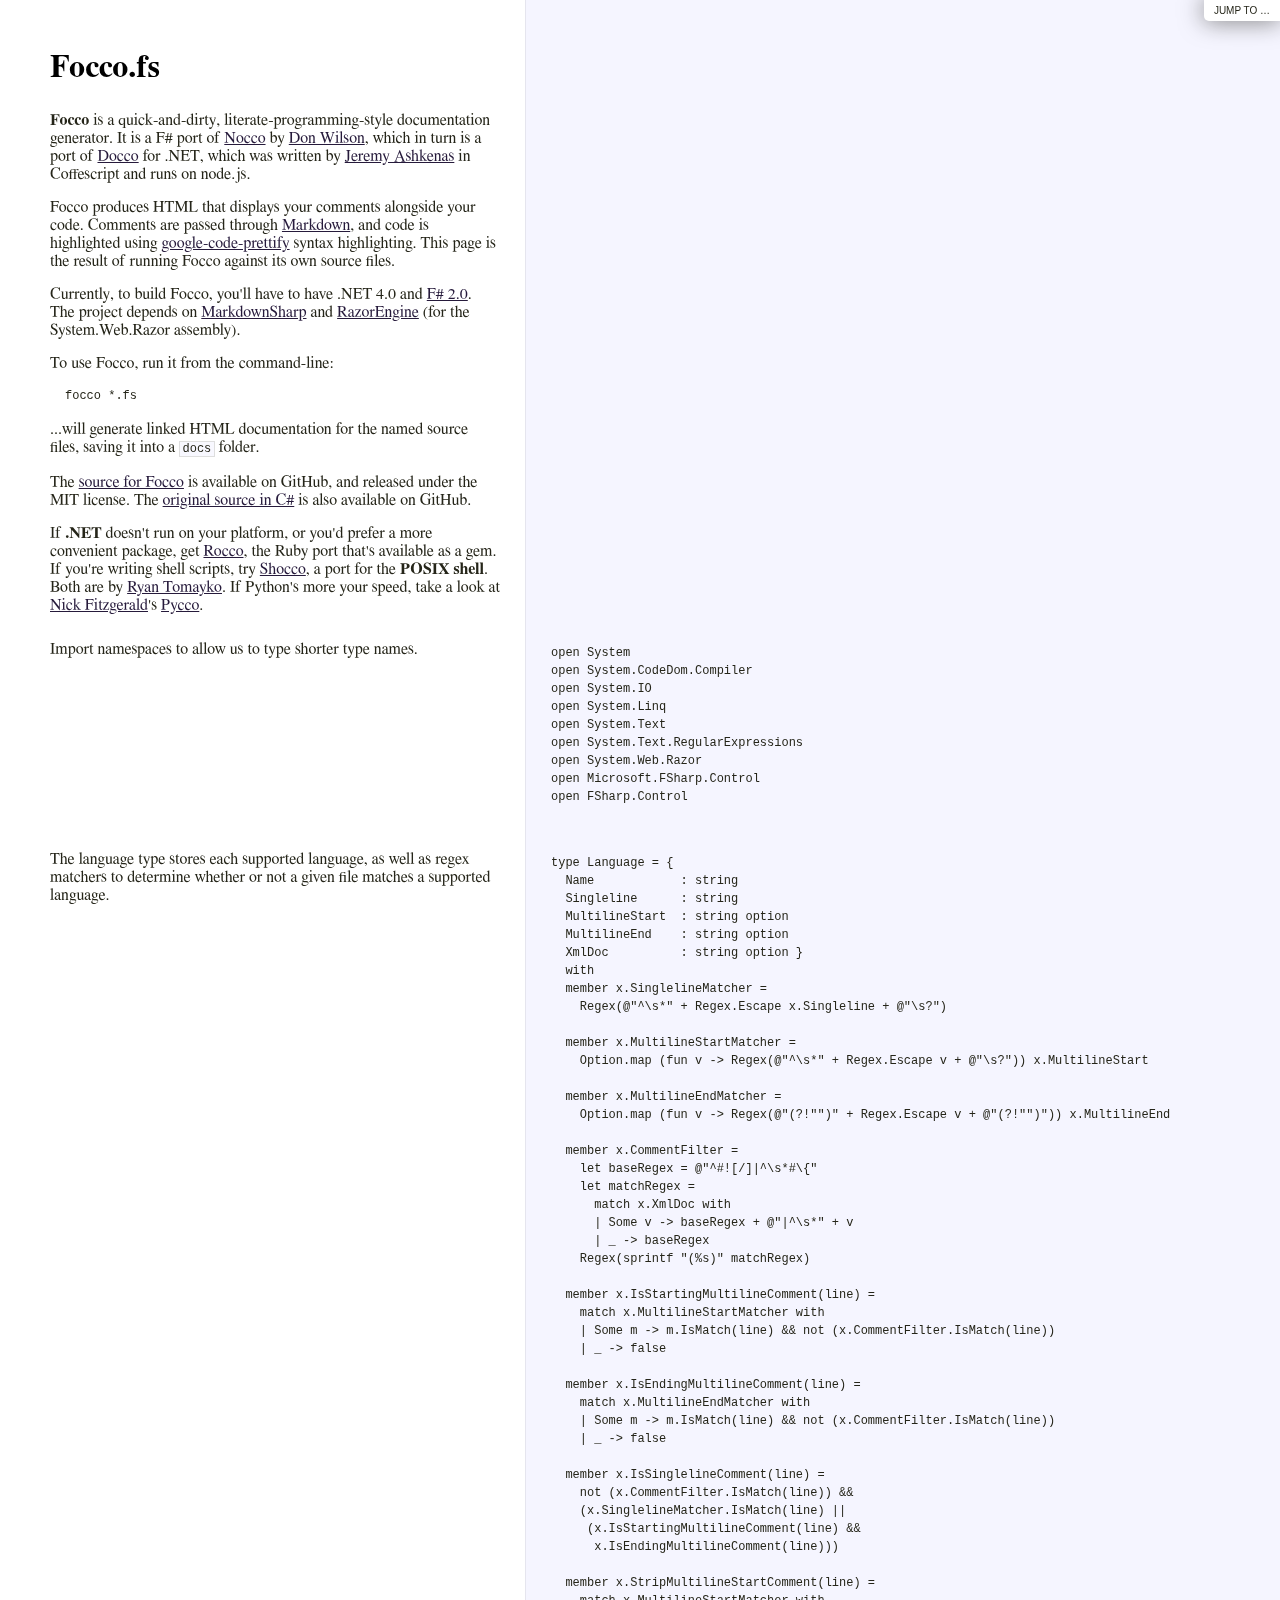
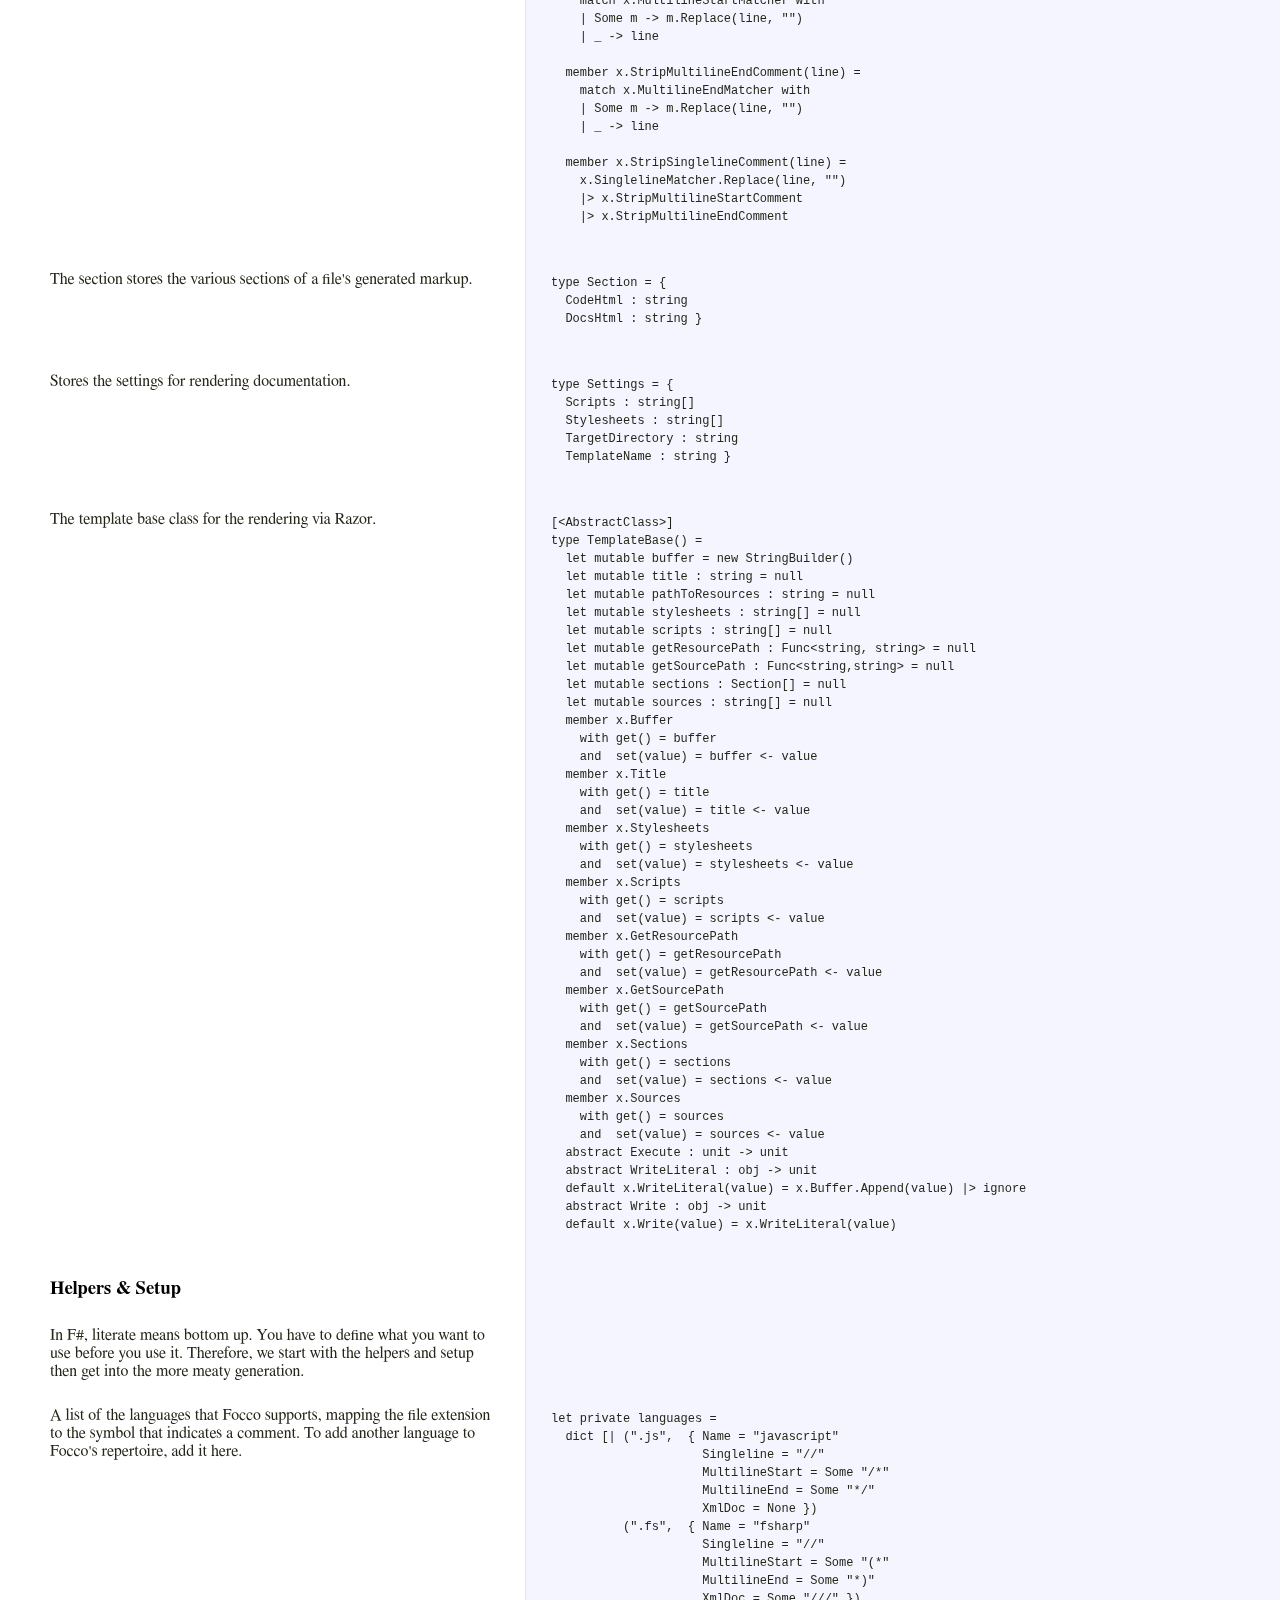
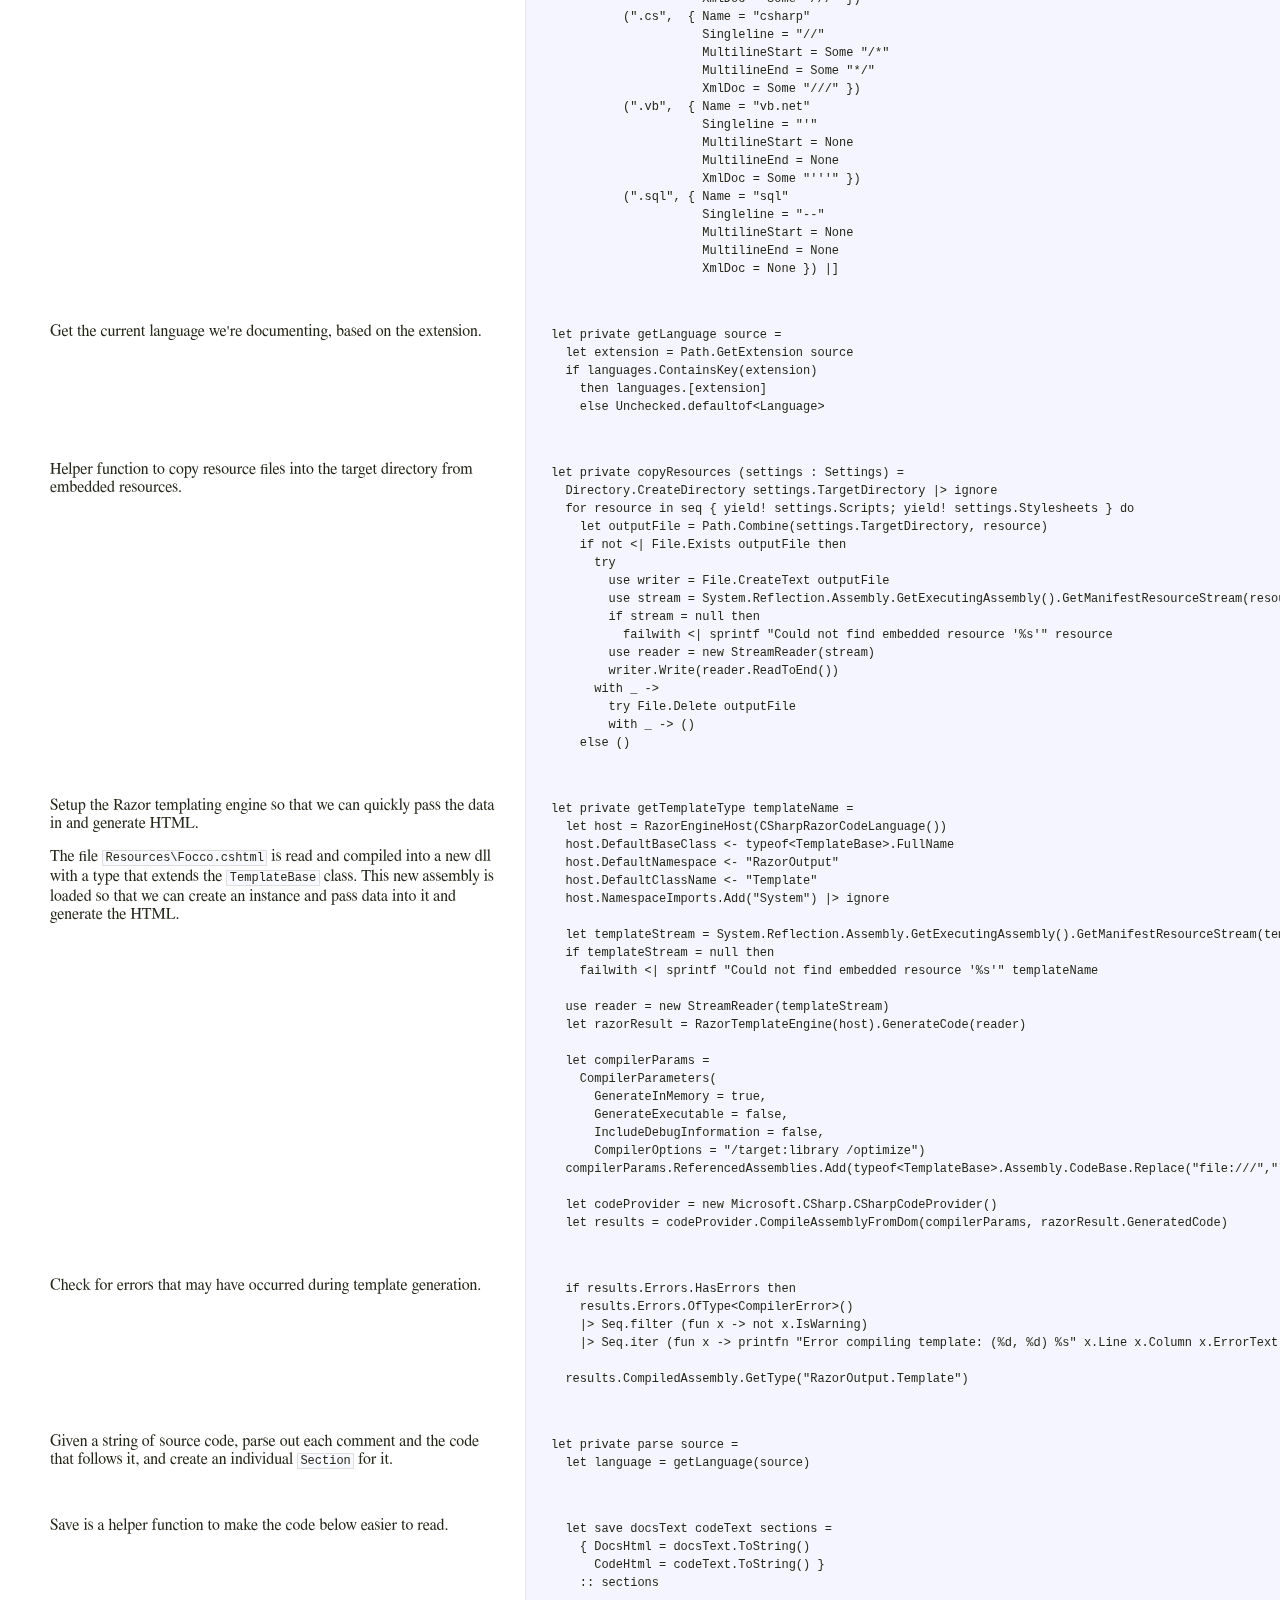
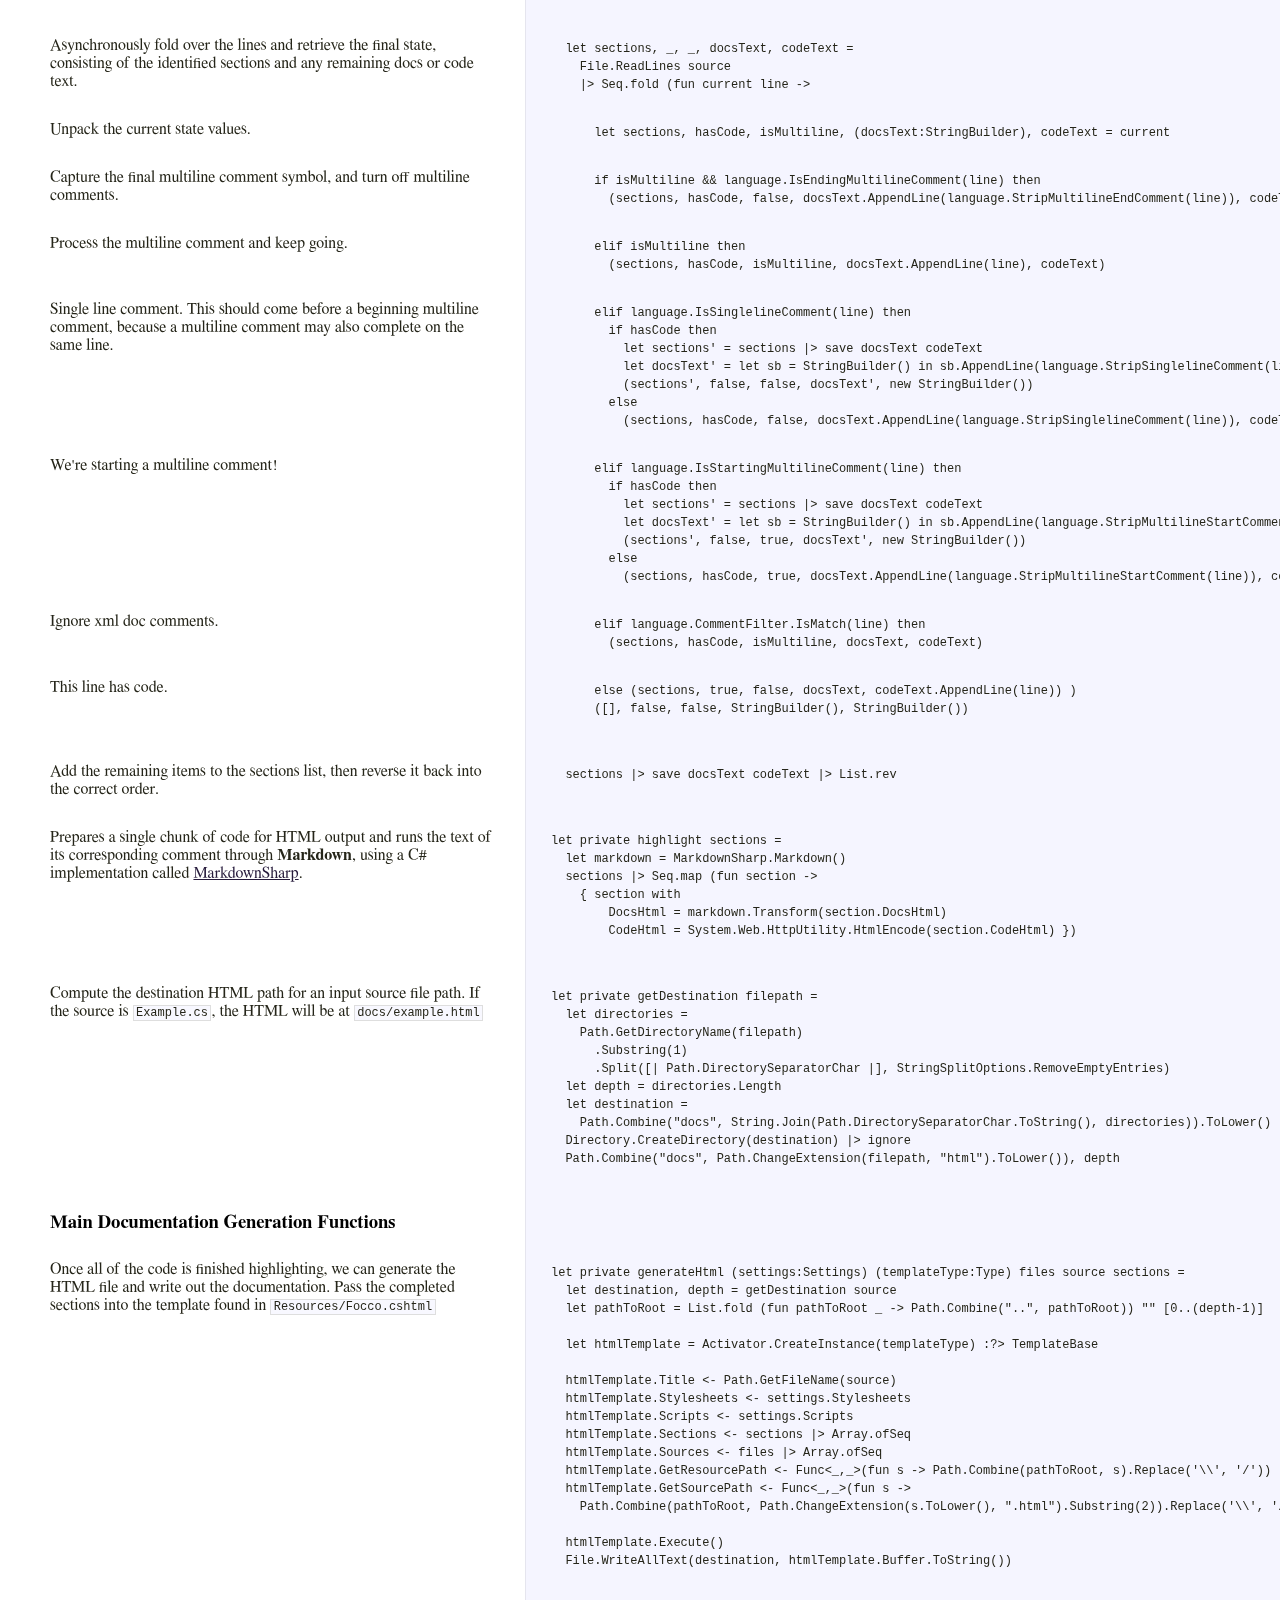
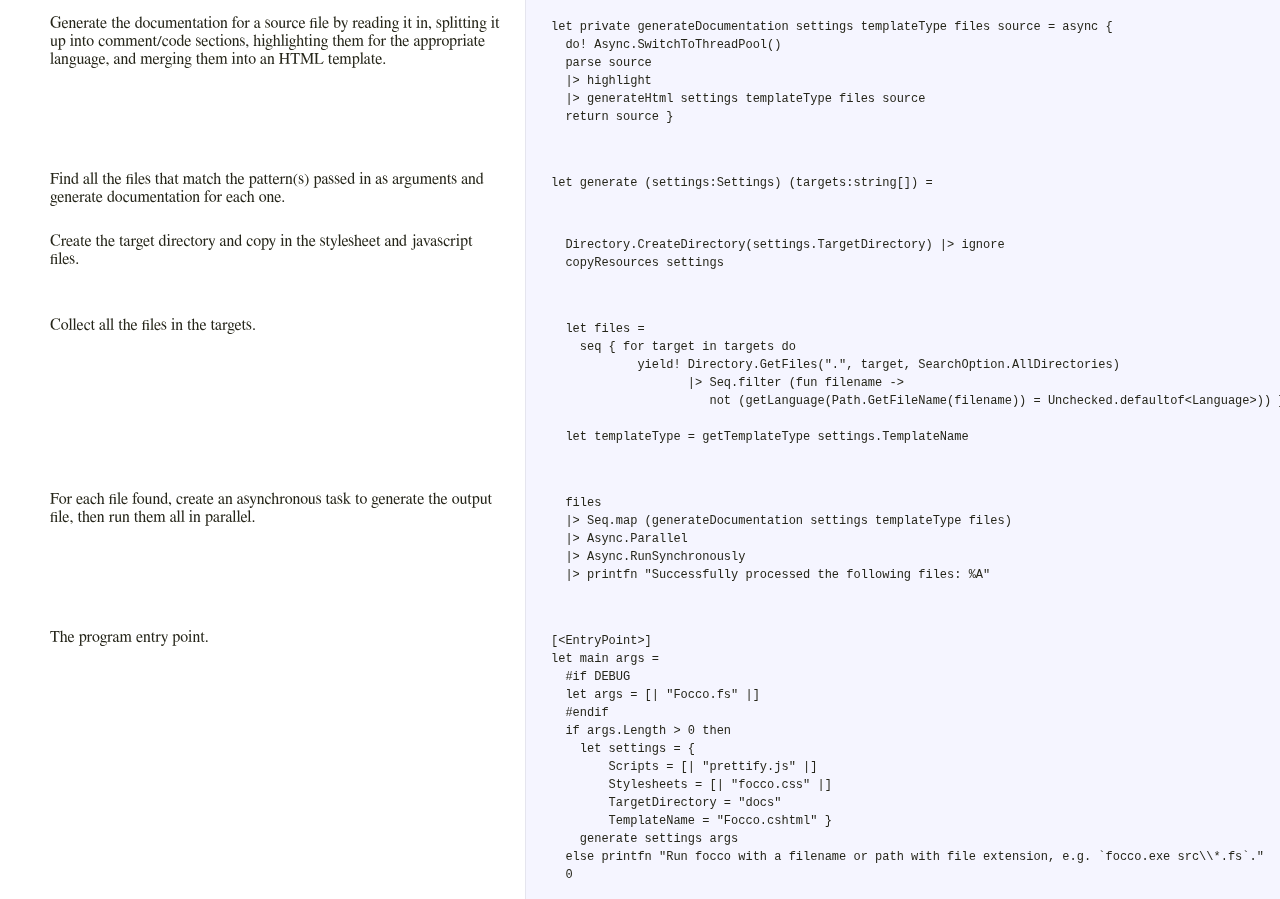
==== commit 5da68f7b: "Update docs for v0.3" ====
--- a/index.html
+++ b/index.html
@@ -1,43 +1,44 @@
 <!DOCTYPE html />
+
 <html>
 <head>
-	<title>Focco.fs</title>
-	<meta http-equiv="content-type" content="text/html; charset=UTF-8" />
-	<link href="focco.css" rel="stylesheet" media="all" type="text/css" />
-	<script src="prettify.js" type="text/javascript"></script>
+    <title>Focco.fs</title>
+    <meta http-equiv="content-type" content="text/html; charset=UTF-8" />
+    <link href="focco.css" rel="stylesheet" media="all" type="text/css" />
+    <script src="prettify.js" type="text/javascript"></script>
 </head>
 <body onload="prettyPrint()">
-	<div id="container">
-		<div id="background"></div>
-			<div id="jump_to">
-				Jump To &hellip;
-				<div id="jump_wrapper">
-					<div id="jump_page">
-							<a class="source" href="assemblyinfo.html">
-								AssemblyInfo.fs
-							</a>
-							<a class="source" href="index.html">
-								Focco.fs
-							</a>
-					</div>
-				</div>
-			</div>
-		<table cellpadding="0" cellspacing="0">
-			<thead>
-				<tr>
-					<th class="docs">
-						<h1>Focco.fs</h1>
-					</th>
-					<th class="code"></th>
-				</tr>
-			</thead>
-			<tbody>
-					<tr id="section_1">
-						<td class="docs">
-							<div class="pilwrap">
-								<a class="pilcrow" href="#section_1">&#182;</a>
-							</div>
-							<p><strong>Focco</strong> is a quick-and-dirty, literate-programming-style documentation
+    <div id="container">
+        <div id="background"></div>
+            <div id="jump_to">
+                Jump To &hellip;
+                <div id="jump_wrapper">
+                    <div id="jump_page">
+                        <a class="source" href="assemblyinfo.html">
+                            AssemblyInfo.fs
+                        </a>
+                        <a class="source" href="index.html">
+                            Focco.fs
+                        </a>
+                    </div>
+                </div>
+            </div>
+        <table cellpadding="0" cellspacing="0">
+            <thead>
+                <tr>
+                    <th class="docs">
+                        <h1>Focco.fs</h1>
+                    </th>
+                    <th class="code"></th>
+                </tr>
+            </thead>
+            <tbody>
+                <tr id="section_1">
+                    <td class="docs">
+                        <div class="pilwrap">
+                            <a class="pilcrow" href="#section_1">&#182;</a>
+                        </div>
+                        <p><strong>Focco</strong> is a quick-and-dirty, literate-programming-style documentation
 generator. It is a F# port of <a href="http://dontangg.github.com/nocco/">Nocco</a>
 by <a href="https://github.com/dontangg/">Don Wilson</a>,
 which in turn is a port of <a href="http://jashkenas.github.com/docco/">Docco</a> for .NET,
@@ -75,203 +76,312 @@
 your speed, take a look at <a href="http://github.com/fitzgen">Nick Fitzgerald</a>'s
 <a href="http://fitzgen.github.com/pycco/">Pycco</a>.</p>
 
-						</td>
-						<td class="code">
-							<pre><code class='prettyprint'>module Focco =
-
-</code></pre>
-						</td>
-					</tr>
-					<tr id="section_2">
-						<td class="docs">
-							<div class="pilwrap">
-								<a class="pilcrow" href="#section_2">&#182;</a>
-							</div>
-							<p>Import namespaces to allow us to type shorter type names.</p>
-
-						</td>
-						<td class="code">
-							<pre><code class='prettyprint'>  open System
-  open System.CodeDom.Compiler
-  open System.IO
-  open System.Linq
-  open System.Text
-  open System.Web.Razor
-
-</code></pre>
-						</td>
-					</tr>
-					<tr id="section_3">
-						<td class="docs">
-							<div class="pilwrap">
-								<a class="pilcrow" href="#section_3">&#182;</a>
-							</div>
-							<h3>Helpers &amp; Setup</h3>
-
-						</td>
-						<td class="code">
-							<pre><code class='prettyprint'>
-</code></pre>
-						</td>
-					</tr>
-					<tr id="section_4">
-						<td class="docs">
-							<div class="pilwrap">
-								<a class="pilcrow" href="#section_4">&#182;</a>
-							</div>
-							<p>In F#, literate means bottom up. You have to define what you want to use
+                    </td>
+                    <td class="code">
+                        <pre><code class='prettyprint'>
+</code></pre>
+                    </td>
+                </tr>
+                <tr id="section_2">
+                    <td class="docs">
+                        <div class="pilwrap">
+                            <a class="pilcrow" href="#section_2">&#182;</a>
+                        </div>
+                        <p>Import namespaces to allow us to type shorter type names.</p>
+
+                    </td>
+                    <td class="code">
+                        <pre><code class='prettyprint'>open System
+open System.CodeDom.Compiler
+open System.IO
+open System.Linq
+open System.Text
+open System.Text.RegularExpressions
+open System.Web.Razor
+open Microsoft.FSharp.Control
+open FSharp.Control
+
+</code></pre>
+                    </td>
+                </tr>
+                <tr id="section_3">
+                    <td class="docs">
+                        <div class="pilwrap">
+                            <a class="pilcrow" href="#section_3">&#182;</a>
+                        </div>
+                        <p>The language type stores each supported language,
+as well as regex matchers to determine whether or not
+a given file matches a supported language.</p>
+
+                    </td>
+                    <td class="code">
+                        <pre><code class='prettyprint'>type Language = {
+  Name            : string
+  Singleline      : string
+  MultilineStart  : string option
+  MultilineEnd    : string option
+  XmlDoc          : string option }
+  with
+  member x.SinglelineMatcher =
+    Regex(@&quot;^\s*&quot; + Regex.Escape x.Singleline + @&quot;\s?&quot;)
+
+  member x.MultilineStartMatcher =
+    Option.map (fun v -&gt; Regex(@&quot;^\s*&quot; + Regex.Escape v + @&quot;\s?&quot;)) x.MultilineStart
+
+  member x.MultilineEndMatcher =
+    Option.map (fun v -&gt; Regex(@&quot;(?!&quot;&quot;)&quot; + Regex.Escape v + @&quot;(?!&quot;&quot;)&quot;)) x.MultilineEnd
+
+  member x.CommentFilter =
+    let baseRegex = @&quot;^#![/]|^\s*#\{&quot;
+    let matchRegex =
+      match x.XmlDoc with
+      | Some v -&gt; baseRegex + @&quot;|^\s*&quot; + v
+      | _ -&gt; baseRegex
+    Regex(sprintf &quot;(%s)&quot; matchRegex)
+
+  member x.IsStartingMultilineComment(line) =
+    match x.MultilineStartMatcher with
+    | Some m -&gt; m.IsMatch(line) &amp;&amp; not (x.CommentFilter.IsMatch(line))
+    | _ -&gt; false
+    
+  member x.IsEndingMultilineComment(line) =
+    match x.MultilineEndMatcher with
+    | Some m -&gt; m.IsMatch(line) &amp;&amp; not (x.CommentFilter.IsMatch(line))
+    | _ -&gt; false
+
+  member x.IsSinglelineComment(line) =
+    not (x.CommentFilter.IsMatch(line)) &amp;&amp;
+    (x.SinglelineMatcher.IsMatch(line) || 
+     (x.IsStartingMultilineComment(line) &amp;&amp;
+      x.IsEndingMultilineComment(line)))
+
+  member x.StripMultilineStartComment(line) =
+    match x.MultilineStartMatcher with
+    | Some m -&gt; m.Replace(line, &quot;&quot;)
+    | _ -&gt; line
+
+  member x.StripMultilineEndComment(line) =
+    match x.MultilineEndMatcher with
+    | Some m -&gt; m.Replace(line, &quot;&quot;)
+    | _ -&gt; line
+
+  member x.StripSinglelineComment(line) =
+    x.SinglelineMatcher.Replace(line, &quot;&quot;)
+    |&gt; x.StripMultilineStartComment
+    |&gt; x.StripMultilineEndComment
+
+</code></pre>
+                    </td>
+                </tr>
+                <tr id="section_4">
+                    <td class="docs">
+                        <div class="pilwrap">
+                            <a class="pilcrow" href="#section_4">&#182;</a>
+                        </div>
+                        <p>The section stores the various sections of a file's generated markup.</p>
+
+                    </td>
+                    <td class="code">
+                        <pre><code class='prettyprint'>type Section = {
+  CodeHtml : string
+  DocsHtml : string }
+
+</code></pre>
+                    </td>
+                </tr>
+                <tr id="section_5">
+                    <td class="docs">
+                        <div class="pilwrap">
+                            <a class="pilcrow" href="#section_5">&#182;</a>
+                        </div>
+                        <p>Stores the settings for rendering documentation.</p>
+
+                    </td>
+                    <td class="code">
+                        <pre><code class='prettyprint'>type Settings = {
+  Scripts : string[]
+  Stylesheets : string[]
+  TargetDirectory : string
+  TemplateName : string }
+
+</code></pre>
+                    </td>
+                </tr>
+                <tr id="section_6">
+                    <td class="docs">
+                        <div class="pilwrap">
+                            <a class="pilcrow" href="#section_6">&#182;</a>
+                        </div>
+                        <p>The template base class for the rendering via Razor.</p>
+
+                    </td>
+                    <td class="code">
+                        <pre><code class='prettyprint'>[&lt;AbstractClass&gt;]
+type TemplateBase() =
+  let mutable buffer = new StringBuilder()
+  let mutable title : string = null
+  let mutable pathToResources : string = null
+  let mutable stylesheets : string[] = null
+  let mutable scripts : string[] = null
+  let mutable getResourcePath : Func&lt;string, string&gt; = null
+  let mutable getSourcePath : Func&lt;string,string&gt; = null
+  let mutable sections : Section[] = null
+  let mutable sources : string[] = null
+  member x.Buffer
+    with get() = buffer
+    and  set(value) = buffer &lt;- value
+  member x.Title
+    with get() = title
+    and  set(value) = title &lt;- value
+  member x.Stylesheets
+    with get() = stylesheets
+    and  set(value) = stylesheets &lt;- value
+  member x.Scripts
+    with get() = scripts
+    and  set(value) = scripts &lt;- value
+  member x.GetResourcePath
+    with get() = getResourcePath
+    and  set(value) = getResourcePath &lt;- value
+  member x.GetSourcePath
+    with get() = getSourcePath
+    and  set(value) = getSourcePath &lt;- value
+  member x.Sections
+    with get() = sections
+    and  set(value) = sections &lt;- value
+  member x.Sources
+    with get() = sources
+    and  set(value) = sources &lt;- value
+  abstract Execute : unit -&gt; unit
+  abstract WriteLiteral : obj -&gt; unit
+  default x.WriteLiteral(value) = x.Buffer.Append(value) |&gt; ignore
+  abstract Write : obj -&gt; unit
+  default x.Write(value) = x.WriteLiteral(value)
+
+</code></pre>
+                    </td>
+                </tr>
+                <tr id="section_7">
+                    <td class="docs">
+                        <div class="pilwrap">
+                            <a class="pilcrow" href="#section_7">&#182;</a>
+                        </div>
+                        <h3>Helpers &amp; Setup</h3>
+
+                    </td>
+                    <td class="code">
+                        <pre><code class='prettyprint'>
+</code></pre>
+                    </td>
+                </tr>
+                <tr id="section_8">
+                    <td class="docs">
+                        <div class="pilwrap">
+                            <a class="pilcrow" href="#section_8">&#182;</a>
+                        </div>
+                        <p>In F#, literate means bottom up. You have to define what you want to use
 before you use it. Therefore, we start with the helpers and setup
 then get into the more meaty generation.</p>
 
-						</td>
-						<td class="code">
-							<pre><code class='prettyprint'>
-</code></pre>
-						</td>
-					</tr>
-					<tr id="section_5">
-						<td class="docs">
-							<div class="pilwrap">
-								<a class="pilcrow" href="#section_5">&#182;</a>
-							</div>
-							<p>The language type stores each supported language,
-as well as regex matchers to determine whether or not
-a given file matches a supported language.</p>
-
-						</td>
-						<td class="code">
-							<pre><code class='prettyprint'>  type Language = {
-    Name : string
-    Singleline : string
-    MultilineStart : string option
-    MultilineEnd : string option
-    XmlDoc : string option } with
-    member x.CommentMatcher =
-      RegularExpressions.Regex(@&quot;^\s*&quot; + x.Singleline + @&quot;\s?&quot;)
-    member x.CommentFilter =
-      let baseRegex = @&quot;^#![/]|^\s*#\{&quot;
-      let matchRegex =
-        match x.XmlDoc with
-        | Some v -&gt; baseRegex + @&quot;|^\s*&quot; + v
-        | _ -&gt; baseRegex
-      RegularExpressions.Regex(sprintf &quot;(%s)&quot; matchRegex)
-    member x.IsMatch(line) =
-      x.CommentMatcher.IsMatch(line) &amp;&amp; not (x.CommentFilter.IsMatch(line))
-  
-</code></pre>
-						</td>
-					</tr>
-					<tr id="section_6">
-						<td class="docs">
-							<div class="pilwrap">
-								<a class="pilcrow" href="#section_6">&#182;</a>
-							</div>
-							<p>The section stores the various sections of a file's generated markup.</p>
-
-						</td>
-						<td class="code">
-							<pre><code class='prettyprint'>  type Section = {
-    CodeHtml : string
-    DocsHtml : string }
-  
-</code></pre>
-						</td>
-					</tr>
-					<tr id="section_7">
-						<td class="docs">
-							<div class="pilwrap">
-								<a class="pilcrow" href="#section_7">&#182;</a>
-							</div>
-							<p>The template base class for the rendering via Razor.</p>
-
-						</td>
-						<td class="code">
-							<pre><code class='prettyprint'>  [&lt;AbstractClass&gt;]
-  type TemplateBase() =
-    let mutable buffer = new StringBuilder()
-    let mutable title : string = null
-    let mutable pathToCss : string = null
-    let mutable getSourcePath : Func&lt;string,string&gt; = null
-    let mutable sections : Section[] = null
-    let mutable sources : string[] = null
-    member x.Buffer
-      with get() = buffer
-      and  set(value) = buffer &lt;- value
-    member x.Title
-      with get() = title
-      and  set(value) = title &lt;- value
-    member x.PathToCss
-      with get() = pathToCss
-      and  set(value) = pathToCss &lt;- value
-    member x.GetSourcePath
-      with get() = getSourcePath
-      and  set(value) = getSourcePath &lt;- value
-    member x.Sections
-      with get() = sections
-      and  set(value) = sections &lt;- value
-    member x.Sources
-      with get() = sources
-      and  set(value) = sources &lt;- value
-    abstract Execute : unit -&gt; unit
-    abstract WriteLiteral : obj -&gt; unit
-    default x.WriteLiteral(value) = x.Buffer.Append(value) |&gt; ignore
-    abstract Write : obj -&gt; unit
-    default x.Write(value) = x.WriteLiteral(value)
-  
-</code></pre>
-						</td>
-					</tr>
-					<tr id="section_8">
-						<td class="docs">
-							<div class="pilwrap">
-								<a class="pilcrow" href="#section_8">&#182;</a>
-							</div>
-							<p>A list of the languages that Focco supports, mapping the file extension to
+                    </td>
+                    <td class="code">
+                        <pre><code class='prettyprint'>
+</code></pre>
+                    </td>
+                </tr>
+                <tr id="section_9">
+                    <td class="docs">
+                        <div class="pilwrap">
+                            <a class="pilcrow" href="#section_9">&#182;</a>
+                        </div>
+                        <p>A list of the languages that Focco supports, mapping the file extension to
 the symbol that indicates a comment. To add another language to Focco's
-repertoire, add it here. (Support for multiline comments is coming.)</p>
-
-						</td>
-						<td class="code">
-							<pre><code class='prettyprint'>  let private languages =
-    [| (&quot;.js&quot;,  { Name = &quot;javascript&quot;
-                  Singleline = &quot;//&quot;
-                  MultilineStart = Some &quot;/*&quot;
-                  MultilineEnd = Some &quot;*/&quot;
-                  XmlDoc = None })
-       (&quot;.fs&quot;,  { Name = &quot;fsharp&quot;
-                  Singleline = &quot;//&quot;
-                  MultilineStart = Some &quot;(*&quot;
-                  MultilineEnd = Some &quot;*)&quot;
-                  XmlDoc = Some &quot;///&quot; })
-       (&quot;.cs&quot;,  { Name = &quot;csharp&quot;
-                  Singleline = &quot;//&quot;
-                  MultilineStart = Some &quot;/*&quot;
-                  MultilineEnd = Some &quot;*/&quot;
-                  XmlDoc = Some &quot;///&quot; })
-       (&quot;.vb&quot;,  { Name = &quot;vb.net&quot;
-                  Singleline = &quot;&#39;&quot;
-                  MultilineStart = None
-                  MultilineEnd = None
-                  XmlDoc = Some &quot;&#39;&#39;&#39;&quot; })
-       (&quot;.sql&quot;, { Name = &quot;sql&quot;
-                  Singleline = &quot;--&quot;
-                  MultilineStart = None
-                  MultilineEnd = None
-                  XmlDoc = None }) |]
-    |&gt; dict
-  
-  let private executingDirectory =
-    Path.GetDirectoryName(System.Reflection.Assembly.GetExecutingAssembly().Location)
-
-</code></pre>
-						</td>
-					</tr>
-					<tr id="section_9">
-						<td class="docs">
-							<div class="pilwrap">
-								<a class="pilcrow" href="#section_9">&#182;</a>
-							</div>
-							<p>Setup the Razor templating engine so that we can quickly pass the data in
+repertoire, add it here.</p>
+
+                    </td>
+                    <td class="code">
+                        <pre><code class='prettyprint'>let private languages =
+  dict [| (&quot;.js&quot;,  { Name = &quot;javascript&quot;
+                     Singleline = &quot;//&quot;
+                     MultilineStart = Some &quot;/*&quot;
+                     MultilineEnd = Some &quot;*/&quot;
+                     XmlDoc = None })
+          (&quot;.fs&quot;,  { Name = &quot;fsharp&quot;
+                     Singleline = &quot;//&quot;
+                     MultilineStart = Some &quot;(*&quot;
+                     MultilineEnd = Some &quot;*)&quot;
+                     XmlDoc = Some &quot;///&quot; })
+          (&quot;.cs&quot;,  { Name = &quot;csharp&quot;
+                     Singleline = &quot;//&quot;
+                     MultilineStart = Some &quot;/*&quot;
+                     MultilineEnd = Some &quot;*/&quot;
+                     XmlDoc = Some &quot;///&quot; })
+          (&quot;.vb&quot;,  { Name = &quot;vb.net&quot;
+                     Singleline = &quot;&#39;&quot;
+                     MultilineStart = None
+                     MultilineEnd = None
+                     XmlDoc = Some &quot;&#39;&#39;&#39;&quot; })
+          (&quot;.sql&quot;, { Name = &quot;sql&quot;
+                     Singleline = &quot;--&quot;
+                     MultilineStart = None
+                     MultilineEnd = None
+                     XmlDoc = None }) |]
+
+</code></pre>
+                    </td>
+                </tr>
+                <tr id="section_10">
+                    <td class="docs">
+                        <div class="pilwrap">
+                            <a class="pilcrow" href="#section_10">&#182;</a>
+                        </div>
+                        <p>Get the current language we're documenting, based on the extension.</p>
+
+                    </td>
+                    <td class="code">
+                        <pre><code class='prettyprint'>let private getLanguage source =
+  let extension = Path.GetExtension source
+  if languages.ContainsKey(extension)
+    then languages.[extension]
+    else Unchecked.defaultof&lt;Language&gt;
+
+</code></pre>
+                    </td>
+                </tr>
+                <tr id="section_11">
+                    <td class="docs">
+                        <div class="pilwrap">
+                            <a class="pilcrow" href="#section_11">&#182;</a>
+                        </div>
+                        <p>Helper function to copy resource files into the target directory from embedded resources.</p>
+
+                    </td>
+                    <td class="code">
+                        <pre><code class='prettyprint'>let private copyResources (settings : Settings) =
+  Directory.CreateDirectory settings.TargetDirectory |&gt; ignore
+  for resource in seq { yield! settings.Scripts; yield! settings.Stylesheets } do
+    let outputFile = Path.Combine(settings.TargetDirectory, resource)
+    if not &lt;| File.Exists outputFile then
+      try
+        use writer = File.CreateText outputFile
+        use stream = System.Reflection.Assembly.GetExecutingAssembly().GetManifestResourceStream(resource)
+        if stream = null then
+          failwith &lt;| sprintf &quot;Could not find embedded resource &#39;%s&#39;&quot; resource
+        use reader = new StreamReader(stream)
+        writer.Write(reader.ReadToEnd())
+      with _ -&gt;
+        try File.Delete outputFile
+        with _ -&gt; ()
+    else ()
+
+</code></pre>
+                    </td>
+                </tr>
+                <tr id="section_12">
+                    <td class="docs">
+                        <div class="pilwrap">
+                            <a class="pilcrow" href="#section_12">&#182;</a>
+                        </div>
+                        <p>Setup the Razor templating engine so that we can quickly pass the data in
 and generate HTML.</p>
 
 <p>The file <code>Resources\Focco.cshtml</code> is read and compiled into a new dll
@@ -279,267 +389,434 @@
 loaded so that we can create an instance and pass data into it
 and generate the HTML.</p>
 
-						</td>
-						<td class="code">
-							<pre><code class='prettyprint'>  let private getTemplateType() =
-    let host = RazorEngineHost(CSharpRazorCodeLanguage())
-    host.DefaultBaseClass &lt;- typeof&lt;TemplateBase&gt;.FullName
-    host.DefaultNamespace &lt;- &quot;RazorOutput&quot;
-    host.DefaultClassName &lt;- &quot;Template&quot;
-    host.NamespaceImports.Add(&quot;System&quot;) |&gt; ignore
-  
-    use reader = new StreamReader(Path.Combine(executingDirectory, &quot;Resources&quot;, &quot;Focco.cshtml&quot;))
-    let razorResult = RazorTemplateEngine(host).GenerateCode(reader)
-  
-    let compilerParams =
-      CompilerParameters(
-        GenerateInMemory = true,
-        GenerateExecutable = false,
-        IncludeDebugInformation = false,
-        CompilerOptions = &quot;/target:library /optimize&quot;)
-    compilerParams.ReferencedAssemblies.
-      Add(typeof&lt;TemplateBase&gt;.Assembly.CodeBase.Replace(&quot;file:///&quot;,&quot;&quot;).Replace(&quot;/&quot;,&quot;\\&quot;)) |&gt; ignore
-  
-    let codeProvider = new Microsoft.CSharp.CSharpCodeProvider()
-    let results = codeProvider.CompileAssemblyFromDom(compilerParams, razorResult.GeneratedCode)
-  
-</code></pre>
-						</td>
-					</tr>
-					<tr id="section_10">
-						<td class="docs">
-							<div class="pilwrap">
-								<a class="pilcrow" href="#section_10">&#182;</a>
-							</div>
-							<p>Check for errors that may have occurred during template generation.</p>
-
-						</td>
-						<td class="code">
-							<pre><code class='prettyprint'>    if results.Errors.HasErrors then
-      results.Errors.OfType&lt;CompilerError&gt;()
-      |&gt; Seq.filter (fun x -&gt; not x.IsWarning)
-      |&gt; Seq.iter (fun x -&gt; printfn &quot;Error compiling template: (%d, %d) %s&quot; x.Line x.Column x.ErrorText)
-  
-    results.CompiledAssembly.GetType(&quot;RazorOutput.Template&quot;)
-  
-</code></pre>
-						</td>
-					</tr>
-					<tr id="section_11">
-						<td class="docs">
-							<div class="pilwrap">
-								<a class="pilcrow" href="#section_11">&#182;</a>
-							</div>
-							<p>Get the current language we're documenting, based on the extension.</p>
-
-						</td>
-						<td class="code">
-							<pre><code class='prettyprint'>  let private getLanguage source =
-    let extension = Path.GetExtension source
-    if languages.ContainsKey(extension)
-      then languages.[extension]
-      else Unchecked.defaultof&lt;Language&gt;
-  
-</code></pre>
-						</td>
-					</tr>
-					<tr id="section_12">
-						<td class="docs">
-							<div class="pilwrap">
-								<a class="pilcrow" href="#section_12">&#182;</a>
-							</div>
-							<p>Given a string of source code, parse out each comment and the code that
+                    </td>
+                    <td class="code">
+                        <pre><code class='prettyprint'>let private getTemplateType templateName =
+  let host = RazorEngineHost(CSharpRazorCodeLanguage())
+  host.DefaultBaseClass &lt;- typeof&lt;TemplateBase&gt;.FullName
+  host.DefaultNamespace &lt;- &quot;RazorOutput&quot;
+  host.DefaultClassName &lt;- &quot;Template&quot;
+  host.NamespaceImports.Add(&quot;System&quot;) |&gt; ignore
+
+  let templateStream = System.Reflection.Assembly.GetExecutingAssembly().GetManifestResourceStream(templateName)
+  if templateStream = null then
+    failwith &lt;| sprintf &quot;Could not find embedded resource &#39;%s&#39;&quot; templateName
+
+  use reader = new StreamReader(templateStream)
+  let razorResult = RazorTemplateEngine(host).GenerateCode(reader)
+
+  let compilerParams =
+    CompilerParameters(
+      GenerateInMemory = true,
+      GenerateExecutable = false,
+      IncludeDebugInformation = false,
+      CompilerOptions = &quot;/target:library /optimize&quot;)
+  compilerParams.ReferencedAssemblies.Add(typeof&lt;TemplateBase&gt;.Assembly.CodeBase.Replace(&quot;file:///&quot;,&quot;&quot;).Replace(&quot;/&quot;,&quot;\\&quot;)) |&gt; ignore
+
+  let codeProvider = new Microsoft.CSharp.CSharpCodeProvider()
+  let results = codeProvider.CompileAssemblyFromDom(compilerParams, razorResult.GeneratedCode)
+
+</code></pre>
+                    </td>
+                </tr>
+                <tr id="section_13">
+                    <td class="docs">
+                        <div class="pilwrap">
+                            <a class="pilcrow" href="#section_13">&#182;</a>
+                        </div>
+                        <p>Check for errors that may have occurred during template generation.</p>
+
+                    </td>
+                    <td class="code">
+                        <pre><code class='prettyprint'>  if results.Errors.HasErrors then
+    results.Errors.OfType&lt;CompilerError&gt;()
+    |&gt; Seq.filter (fun x -&gt; not x.IsWarning)
+    |&gt; Seq.iter (fun x -&gt; printfn &quot;Error compiling template: (%d, %d) %s&quot; x.Line x.Column x.ErrorText)
+
+  results.CompiledAssembly.GetType(&quot;RazorOutput.Template&quot;)
+
+</code></pre>
+                    </td>
+                </tr>
+                <tr id="section_14">
+                    <td class="docs">
+                        <div class="pilwrap">
+                            <a class="pilcrow" href="#section_14">&#182;</a>
+                        </div>
+                        <p>Given a string of source code, parse out each comment and the code that
 follows it, and create an individual <code>Section</code> for it.</p>
 
-						</td>
-						<td class="code">
-							<pre><code class='prettyprint'>  let private parse source lines =
-    let language = getLanguage(source)
-    let save docsText codeText sections =
-      { DocsHtml = docsText.ToString()
-        CodeHtml = codeText.ToString() }
-      :: sections
-    let sections, _, docsText, codeText =
-      lines |&gt; Seq.fold (fun state line -&gt;
-        let sections, hasCode, docsText, codeText = state
-        if language.IsMatch(line) then
-          if hasCode then
-            let sections&#39; = sections |&gt; save docsText codeText
-            let docsText&#39; =
-              let sb = StringBuilder()
-              in sb.AppendLine(language.CommentMatcher.Replace(line,&quot;&quot;))
-            (sections&#39;, false, docsText&#39;, new StringBuilder())
-          else
-            (sections, hasCode, docsText.AppendLine(language.CommentMatcher.Replace(line, &quot;&quot;)), codeText)
-        elif language.CommentFilter.IsMatch(line) then (sections, true, docsText, codeText)
-        else (sections, true, docsText, codeText.AppendLine(line)))
-        ([], false, StringBuilder(), StringBuilder())
-    sections |&gt; save docsText codeText |&gt; List.rev
-  
-</code></pre>
-						</td>
-					</tr>
-					<tr id="section_13">
-						<td class="docs">
-							<div class="pilwrap">
-								<a class="pilcrow" href="#section_13">&#182;</a>
-							</div>
-							<p>Prepares a single chunk of code for HTML output and runs the text of its
+                    </td>
+                    <td class="code">
+                        <pre><code class='prettyprint'>let private parse source =
+  let language = getLanguage(source)
+
+</code></pre>
+                    </td>
+                </tr>
+                <tr id="section_15">
+                    <td class="docs">
+                        <div class="pilwrap">
+                            <a class="pilcrow" href="#section_15">&#182;</a>
+                        </div>
+                        <p>Save is a helper function to make the code below easier to read.</p>
+
+                    </td>
+                    <td class="code">
+                        <pre><code class='prettyprint'>  let save docsText codeText sections =
+    { DocsHtml = docsText.ToString()
+      CodeHtml = codeText.ToString() }
+    :: sections
+
+</code></pre>
+                    </td>
+                </tr>
+                <tr id="section_16">
+                    <td class="docs">
+                        <div class="pilwrap">
+                            <a class="pilcrow" href="#section_16">&#182;</a>
+                        </div>
+                        <p>Asynchronously fold over the lines and retrieve the final state,
+consisting of the identified sections and any remaining docs or code text.</p>
+
+                    </td>
+                    <td class="code">
+                        <pre><code class='prettyprint'>  let sections, _, _, docsText, codeText =
+    File.ReadLines source
+    |&gt; Seq.fold (fun current line -&gt;
+</code></pre>
+                    </td>
+                </tr>
+                <tr id="section_17">
+                    <td class="docs">
+                        <div class="pilwrap">
+                            <a class="pilcrow" href="#section_17">&#182;</a>
+                        </div>
+                        <p>Unpack the current state values.</p>
+
+                    </td>
+                    <td class="code">
+                        <pre><code class='prettyprint'>      let sections, hasCode, isMultiline, (docsText:StringBuilder), codeText = current 
+</code></pre>
+                    </td>
+                </tr>
+                <tr id="section_18">
+                    <td class="docs">
+                        <div class="pilwrap">
+                            <a class="pilcrow" href="#section_18">&#182;</a>
+                        </div>
+                        <p>Capture the final multiline comment symbol, and turn off multiline comments.</p>
+
+                    </td>
+                    <td class="code">
+                        <pre><code class='prettyprint'>      if isMultiline &amp;&amp; language.IsEndingMultilineComment(line) then
+        (sections, hasCode, false, docsText.AppendLine(language.StripMultilineEndComment(line)), codeText)
+</code></pre>
+                    </td>
+                </tr>
+                <tr id="section_19">
+                    <td class="docs">
+                        <div class="pilwrap">
+                            <a class="pilcrow" href="#section_19">&#182;</a>
+                        </div>
+                        <p>Process the multiline comment and keep going.</p>
+
+                    </td>
+                    <td class="code">
+                        <pre><code class='prettyprint'>      elif isMultiline then
+        (sections, hasCode, isMultiline, docsText.AppendLine(line), codeText)
+</code></pre>
+                    </td>
+                </tr>
+                <tr id="section_20">
+                    <td class="docs">
+                        <div class="pilwrap">
+                            <a class="pilcrow" href="#section_20">&#182;</a>
+                        </div>
+                        <p>Single line comment. This should come before a beginning multiline comment,
+because a multiline comment may also complete on the same line.</p>
+
+                    </td>
+                    <td class="code">
+                        <pre><code class='prettyprint'>      elif language.IsSinglelineComment(line) then
+        if hasCode then
+          let sections&#39; = sections |&gt; save docsText codeText
+          let docsText&#39; = let sb = StringBuilder() in sb.AppendLine(language.StripSinglelineComment(line))
+          (sections&#39;, false, false, docsText&#39;, new StringBuilder())
+        else
+          (sections, hasCode, false, docsText.AppendLine(language.StripSinglelineComment(line)), codeText)
+</code></pre>
+                    </td>
+                </tr>
+                <tr id="section_21">
+                    <td class="docs">
+                        <div class="pilwrap">
+                            <a class="pilcrow" href="#section_21">&#182;</a>
+                        </div>
+                        <p>We're starting a multiline comment!</p>
+
+                    </td>
+                    <td class="code">
+                        <pre><code class='prettyprint'>      elif language.IsStartingMultilineComment(line) then
+        if hasCode then
+          let sections&#39; = sections |&gt; save docsText codeText
+          let docsText&#39; = let sb = StringBuilder() in sb.AppendLine(language.StripMultilineStartComment(line))
+          (sections&#39;, false, true, docsText&#39;, new StringBuilder())
+        else
+          (sections, hasCode, true, docsText.AppendLine(language.StripMultilineStartComment(line)), codeText)
+</code></pre>
+                    </td>
+                </tr>
+                <tr id="section_22">
+                    <td class="docs">
+                        <div class="pilwrap">
+                            <a class="pilcrow" href="#section_22">&#182;</a>
+                        </div>
+                        <p>Ignore xml doc comments.</p>
+
+                    </td>
+                    <td class="code">
+                        <pre><code class='prettyprint'>      elif language.CommentFilter.IsMatch(line) then
+        (sections, hasCode, isMultiline, docsText, codeText)
+</code></pre>
+                    </td>
+                </tr>
+                <tr id="section_23">
+                    <td class="docs">
+                        <div class="pilwrap">
+                            <a class="pilcrow" href="#section_23">&#182;</a>
+                        </div>
+                        <p>This line has code.</p>
+
+                    </td>
+                    <td class="code">
+                        <pre><code class='prettyprint'>      else (sections, true, false, docsText, codeText.AppendLine(line)) )
+      ([], false, false, StringBuilder(), StringBuilder())
+
+</code></pre>
+                    </td>
+                </tr>
+                <tr id="section_24">
+                    <td class="docs">
+                        <div class="pilwrap">
+                            <a class="pilcrow" href="#section_24">&#182;</a>
+                        </div>
+                        <p>Add the remaining items to the sections list, then reverse it back into the correct order.</p>
+
+                    </td>
+                    <td class="code">
+                        <pre><code class='prettyprint'>  sections |&gt; save docsText codeText |&gt; List.rev
+
+</code></pre>
+                    </td>
+                </tr>
+                <tr id="section_25">
+                    <td class="docs">
+                        <div class="pilwrap">
+                            <a class="pilcrow" href="#section_25">&#182;</a>
+                        </div>
+                        <p>Prepares a single chunk of code for HTML output and runs the text of its
 corresponding comment through <strong>Markdown</strong>, using a C# implementation
 called <a href="http://code.google.com/p/markdownsharp/">MarkdownSharp</a>.</p>
 
-						</td>
-						<td class="code">
-							<pre><code class='prettyprint'>  let private highlight source sections =
-    let markdown = MarkdownSharp.Markdown()
-    sections |&gt; Seq.map (fun section -&gt;
-      { section with
-          DocsHtml = markdown.Transform(section.DocsHtml)
-          CodeHtml = System.Web.HttpUtility.HtmlEncode(section.CodeHtml) })
-  
-</code></pre>
-						</td>
-					</tr>
-					<tr id="section_14">
-						<td class="docs">
-							<div class="pilwrap">
-								<a class="pilcrow" href="#section_14">&#182;</a>
-							</div>
-							<p>Compute the destination HTML path for an input source file path. If the source
+                    </td>
+                    <td class="code">
+                        <pre><code class='prettyprint'>let private highlight sections =
+  let markdown = MarkdownSharp.Markdown()
+  sections |&gt; Seq.map (fun section -&gt;
+    { section with
+        DocsHtml = markdown.Transform(section.DocsHtml)
+        CodeHtml = System.Web.HttpUtility.HtmlEncode(section.CodeHtml) })
+
+</code></pre>
+                    </td>
+                </tr>
+                <tr id="section_26">
+                    <td class="docs">
+                        <div class="pilwrap">
+                            <a class="pilcrow" href="#section_26">&#182;</a>
+                        </div>
+                        <p>Compute the destination HTML path for an input source file path. If the source
 is <code>Example.cs</code>, the HTML will be at <code>docs/example.html</code></p>
 
-						</td>
-						<td class="code">
-							<pre><code class='prettyprint'>  let private getDestination filepath =
-    let directories =
-      Path.GetDirectoryName(filepath)
-        .Substring(1)
-        .Split([| Path.DirectorySeparatorChar |], StringSplitOptions.RemoveEmptyEntries)
-    let depth = directories.Length
-    let destination =
-      Path.Combine(&quot;docs&quot;, String.Join(Path.DirectorySeparatorChar.ToString(), directories)).ToLower()
-    Directory.CreateDirectory(destination) |&gt; ignore
-    Path.Combine(&quot;docs&quot;, Path.ChangeExtension(filepath, &quot;html&quot;).ToLower()), depth
-  
-</code></pre>
-						</td>
-					</tr>
-					<tr id="section_15">
-						<td class="docs">
-							<div class="pilwrap">
-								<a class="pilcrow" href="#section_15">&#182;</a>
-							</div>
-							<h3>Main Documentation Generation Functions</h3>
-
-						</td>
-						<td class="code">
-							<pre><code class='prettyprint'>  
-</code></pre>
-						</td>
-					</tr>
-					<tr id="section_16">
-						<td class="docs">
-							<div class="pilwrap">
-								<a class="pilcrow" href="#section_16">&#182;</a>
-							</div>
-							<p>Once all of the code is finished highlighting, we can generate the HTML file
+                    </td>
+                    <td class="code">
+                        <pre><code class='prettyprint'>let private getDestination filepath =
+  let directories =
+    Path.GetDirectoryName(filepath)
+      .Substring(1)
+      .Split([| Path.DirectorySeparatorChar |], StringSplitOptions.RemoveEmptyEntries)
+  let depth = directories.Length
+  let destination =
+    Path.Combine(&quot;docs&quot;, String.Join(Path.DirectorySeparatorChar.ToString(), directories)).ToLower()
+  Directory.CreateDirectory(destination) |&gt; ignore
+  Path.Combine(&quot;docs&quot;, Path.ChangeExtension(filepath, &quot;html&quot;).ToLower()), depth
+
+</code></pre>
+                    </td>
+                </tr>
+                <tr id="section_27">
+                    <td class="docs">
+                        <div class="pilwrap">
+                            <a class="pilcrow" href="#section_27">&#182;</a>
+                        </div>
+                        <h3>Main Documentation Generation Functions</h3>
+
+                    </td>
+                    <td class="code">
+                        <pre><code class='prettyprint'>
+</code></pre>
+                    </td>
+                </tr>
+                <tr id="section_28">
+                    <td class="docs">
+                        <div class="pilwrap">
+                            <a class="pilcrow" href="#section_28">&#182;</a>
+                        </div>
+                        <p>Once all of the code is finished highlighting, we can generate the HTML file
 and write out the documentation. Pass the completed sections into the template
 found in <code>Resources/Focco.cshtml</code></p>
 
-						</td>
-						<td class="code">
-							<pre><code class='prettyprint'>  let private generateHtml source files sections =
-    let destination, depth = getDestination source
-    let pathToRoot = List.fold (fun pathToRoot _ -&gt; Path.Combine(&quot;..&quot;, pathToRoot)) &quot;&quot; [0..(depth-1)]
+                    </td>
+                    <td class="code">
+                        <pre><code class='prettyprint'>let private generateHtml (settings:Settings) (templateType:Type) files source sections =
+  let destination, depth = getDestination source
+  let pathToRoot = List.fold (fun pathToRoot _ -&gt; Path.Combine(&quot;..&quot;, pathToRoot)) &quot;&quot; [0..(depth-1)]
   
-    let templateType = getTemplateType()
-    let htmlTemplate = Activator.CreateInstance(templateType) :?&gt; TemplateBase
-
-    htmlTemplate.Title &lt;- Path.GetFileName(source)
-    htmlTemplate.PathToCss &lt;- Path.Combine(pathToRoot, &quot;focco.css&quot;).Replace(&#39;\\&#39;, &#39;/&#39;)
-    htmlTemplate.Sections &lt;- sections |&gt; Array.ofSeq
-    htmlTemplate.Sources &lt;- files |&gt; Array.ofSeq
-    htmlTemplate.GetSourcePath &lt;- Func&lt;_,_&gt;(fun s -&gt;
-      Path.Combine(pathToRoot, Path.ChangeExtension(s.ToLower(), &quot;.html&quot;).Substring(2)).Replace(&#39;\\&#39;, &#39;/&#39;))
-  
-    htmlTemplate.Execute()
-    File.WriteAllText(destination, htmlTemplate.Buffer.ToString())
-  
-</code></pre>
-						</td>
-					</tr>
-					<tr id="section_17">
-						<td class="docs">
-							<div class="pilwrap">
-								<a class="pilcrow" href="#section_17">&#182;</a>
-							</div>
-							<p>Generate the documentation for a source file by reading it in, splitting it
+  let htmlTemplate = Activator.CreateInstance(templateType) :?&gt; TemplateBase
+
+  htmlTemplate.Title &lt;- Path.GetFileName(source)
+  htmlTemplate.Stylesheets &lt;- settings.Stylesheets
+  htmlTemplate.Scripts &lt;- settings.Scripts
+  htmlTemplate.Sections &lt;- sections |&gt; Array.ofSeq
+  htmlTemplate.Sources &lt;- files |&gt; Array.ofSeq
+  htmlTemplate.GetResourcePath &lt;- Func&lt;_,_&gt;(fun s -&gt; Path.Combine(pathToRoot, s).Replace(&#39;\\&#39;, &#39;/&#39;))
+  htmlTemplate.GetSourcePath &lt;- Func&lt;_,_&gt;(fun s -&gt;
+    Path.Combine(pathToRoot, Path.ChangeExtension(s.ToLower(), &quot;.html&quot;).Substring(2)).Replace(&#39;\\&#39;, &#39;/&#39;))
+
+  htmlTemplate.Execute()
+  File.WriteAllText(destination, htmlTemplate.Buffer.ToString())
+
+</code></pre>
+                    </td>
+                </tr>
+                <tr id="section_29">
+                    <td class="docs">
+                        <div class="pilwrap">
+                            <a class="pilcrow" href="#section_29">&#182;</a>
+                        </div>
+                        <p>Generate the documentation for a source file by reading it in, splitting it
 up into comment/code sections, highlighting them for the appropriate language,
 and merging them into an HTML template.</p>
 
-						</td>
-						<td class="code">
-							<pre><code class='prettyprint'>  let private generateDocumentation files source =
-    File.ReadAllLines source
-    |&gt; parse source
-    |&gt; highlight source
-    |&gt; generateHtml source files
-  
-</code></pre>
-						</td>
-					</tr>
-					<tr id="section_18">
-						<td class="docs">
-							<div class="pilwrap">
-								<a class="pilcrow" href="#section_18">&#182;</a>
-							</div>
-							<p>Find all the files that match the pattern(s) passed in as arguments and
+                    </td>
+                    <td class="code">
+                        <pre><code class='prettyprint'>let private generateDocumentation settings templateType files source = async {
+  do! Async.SwitchToThreadPool()
+  parse source
+  |&gt; highlight
+  |&gt; generateHtml settings templateType files source
+  return source }
+
+</code></pre>
+                    </td>
+                </tr>
+                <tr id="section_30">
+                    <td class="docs">
+                        <div class="pilwrap">
+                            <a class="pilcrow" href="#section_30">&#182;</a>
+                        </div>
+                        <p>Find all the files that match the pattern(s) passed in as arguments and
 generate documentation for each one.</p>
 
-						</td>
-						<td class="code">
-							<pre><code class='prettyprint'>  let generate (targets:string[]) =
-    if targets.Length &lt;= 0 then
-      failwith &quot;At least one target must be specified&quot;
-    else
-      Directory.CreateDirectory(&quot;docs&quot;) |&gt; ignore
-      File.Copy(sourceFileName = Path.Combine(executingDirectory, &quot;Resources&quot;, &quot;Focco.css&quot;),
-                destFileName = Path.Combine(&quot;docs&quot;, &quot;focco.css&quot;),
-                overwrite = true)
-      File.Copy(sourceFileName = Path.Combine(executingDirectory, &quot;Resources&quot;, &quot;prettify.js&quot;),
-                destFileName = Path.Combine(&quot;docs&quot;, &quot;prettify.js&quot;),
-                overwrite = true)
-      let files =
-        [ for target in targets do
+                    </td>
+                    <td class="code">
+                        <pre><code class='prettyprint'>let generate (settings:Settings) (targets:string[]) =
+</code></pre>
+                    </td>
+                </tr>
+                <tr id="section_31">
+                    <td class="docs">
+                        <div class="pilwrap">
+                            <a class="pilcrow" href="#section_31">&#182;</a>
+                        </div>
+                        <p>Create the target directory and copy in the stylesheet and javascript files. </p>
+
+                    </td>
+                    <td class="code">
+                        <pre><code class='prettyprint'>  Directory.CreateDirectory(settings.TargetDirectory) |&gt; ignore
+  copyResources settings
+
+</code></pre>
+                    </td>
+                </tr>
+                <tr id="section_32">
+                    <td class="docs">
+                        <div class="pilwrap">
+                            <a class="pilcrow" href="#section_32">&#182;</a>
+                        </div>
+                        <p>Collect all the files in the targets.</p>
+
+                    </td>
+                    <td class="code">
+                        <pre><code class='prettyprint'>  let files =
+    seq { for target in targets do
             yield! Directory.GetFiles(&quot;.&quot;, target, SearchOption.AllDirectories)
                    |&gt; Seq.filter (fun filename -&gt;
-                      not (getLanguage(Path.GetFileName(filename)) = Unchecked.defaultof&lt;Language&gt;)) ]
-      for file in files do generateDocumentation files file
-
-</code></pre>
-						</td>
-					</tr>
-					<tr id="section_19">
-						<td class="docs">
-							<div class="pilwrap">
-								<a class="pilcrow" href="#section_19">&#182;</a>
-							</div>
-							<p>The program entry point.</p>
-
-						</td>
-						<td class="code">
-							<pre><code class='prettyprint'>[&lt;EntryPoint&gt;]
+                      not (getLanguage(Path.GetFileName(filename)) = Unchecked.defaultof&lt;Language&gt;)) }
+
+  let templateType = getTemplateType settings.TemplateName
+
+</code></pre>
+                    </td>
+                </tr>
+                <tr id="section_33">
+                    <td class="docs">
+                        <div class="pilwrap">
+                            <a class="pilcrow" href="#section_33">&#182;</a>
+                        </div>
+                        <p>For each file found, create an asynchronous task to generate the output file,
+then run them all in parallel.</p>
+
+                    </td>
+                    <td class="code">
+                        <pre><code class='prettyprint'>  files
+  |&gt; Seq.map (generateDocumentation settings templateType files)
+  |&gt; Async.Parallel
+  |&gt; Async.RunSynchronously
+  |&gt; printfn &quot;Successfully processed the following files: %A&quot;
+
+</code></pre>
+                    </td>
+                </tr>
+                <tr id="section_34">
+                    <td class="docs">
+                        <div class="pilwrap">
+                            <a class="pilcrow" href="#section_34">&#182;</a>
+                        </div>
+                        <p>The program entry point.</p>
+
+                    </td>
+                    <td class="code">
+                        <pre><code class='prettyprint'>[&lt;EntryPoint&gt;]
 let main args =
-  if not (args.Length &gt; 0) then
-    printfn &quot;Run focco with a filename or path with file extension, e.g. `focco.exe src\\*.fs`.&quot;
-  else Focco.generate args
+  #if DEBUG
+  let args = [| &quot;Focco.fs&quot; |]
+  #endif
+  if args.Length &gt; 0 then
+    let settings = {
+        Scripts = [| &quot;prettify.js&quot; |]
+        Stylesheets = [| &quot;focco.css&quot; |]
+        TargetDirectory = &quot;docs&quot;
+        TemplateName = &quot;Focco.cshtml&quot; }
+    generate settings args
+  else printfn &quot;Run focco with a filename or path with file extension, e.g. `focco.exe src\\*.fs`.&quot;
   0
-
-</code></pre>
-						</td>
-					</tr>
-			</tbody>
-		</table>
-	</div>
+</code></pre>
+                    </td>
+                </tr>
+            </tbody>
+        </table>
+    </div>
 </body>
 </html>
